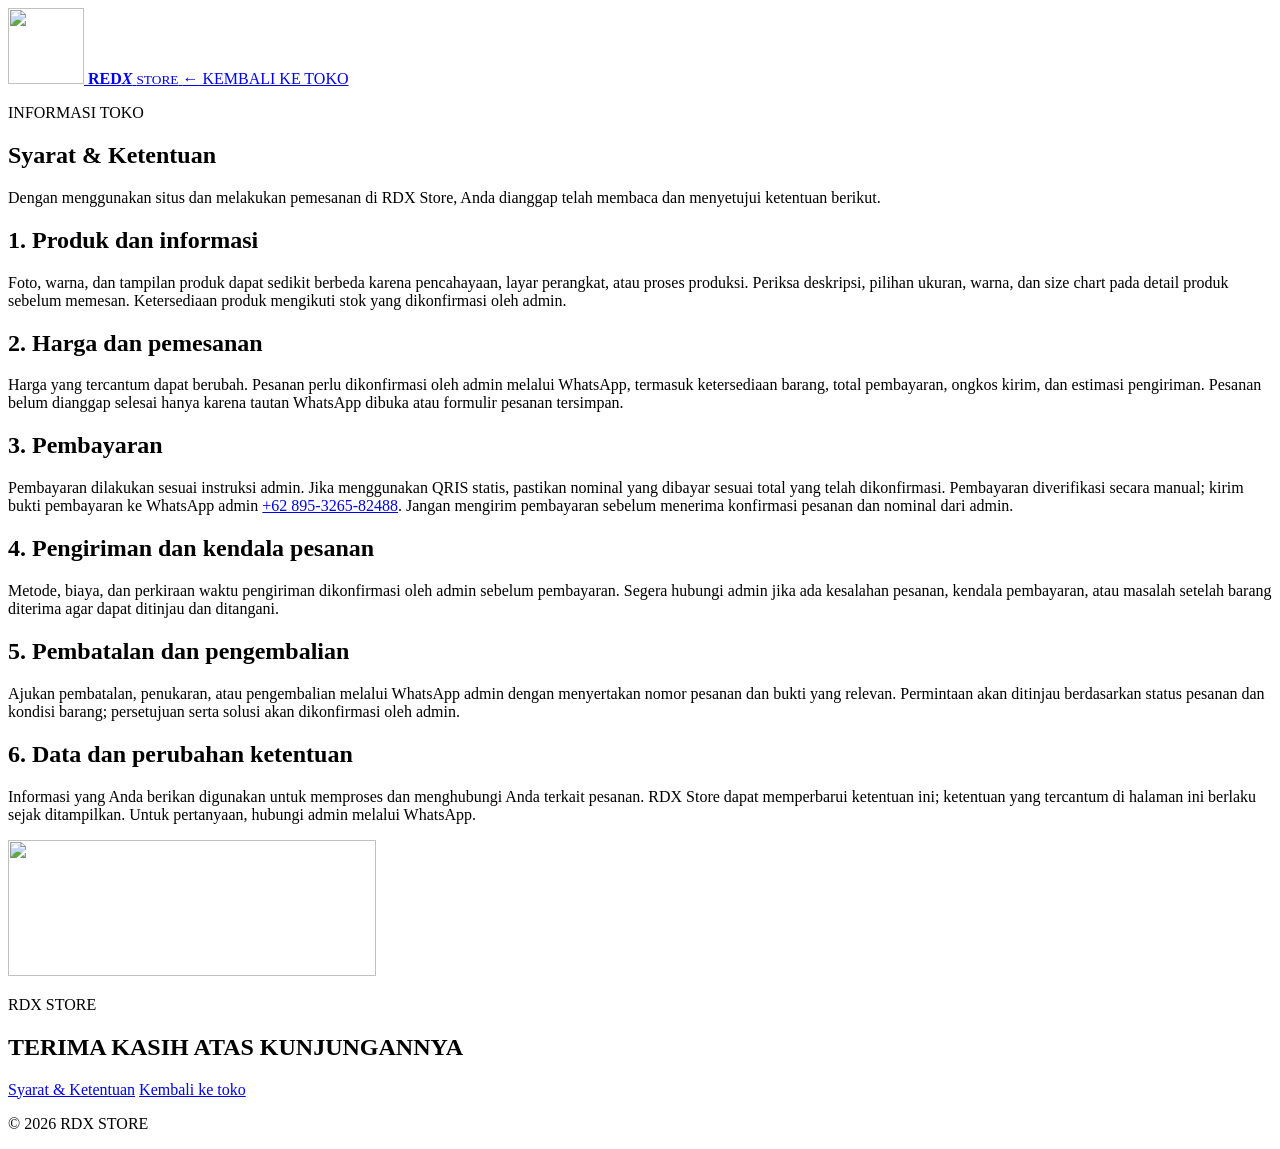
==== terms.html @ e8cb019e "Add files via upload" ====
<!doctype html>
<html lang="id">
<head>
  <meta charset="utf-8">
  <meta name="viewport" content="width=device-width, initial-scale=1">
  <meta name="theme-color" content="#10110e">
  <meta name="description" content="Syarat dan ketentuan pemesanan dan penggunaan situs RDX Store.">
  <title>Syarat &amp; Ketentuan | RDX STORE</title>
  <link rel="preconnect" href="https://fonts.googleapis.com">
  <link rel="preconnect" href="https://fonts.gstatic.com" crossorigin>
  <link href="https://fonts.googleapis.com/css2?family=Anton&family=Barlow+Condensed:wght@600;700;800;900&family=DM+Sans:wght@400;500;600;700&display=swap" rel="stylesheet">
  <link rel="stylesheet" href="assets/css/style.css">
</head>
<body class="terms-page-body">
  <header class="terms-page-header">
    <a class="brand-mark" href="index.html" aria-label="REDX Store, kembali ke toko">
      <img class="brand-emblem" src="assets/images/image.png" alt="" width="76" height="76">
      <span class="brand-copy">
        <strong><span>RED</span><i>X</i></strong>
        <small><i class="brand-rule" aria-hidden="true"></i>STORE<i class="brand-rule" aria-hidden="true"></i></small>
      </span>
    </a>
    <a class="terms-home-link store-terms-link" href="index.html"><span aria-hidden="true">←</span> KEMBALI KE TOKO</a>
  </header>

  <main class="terms-page-main">
    <section class="terms-panel" aria-labelledby="terms-title">
      <p class="eyebrow mb-4"><span class="eyebrow-line"></span> INFORMASI TOKO</p>
      <h1 id="terms-title" class="section-title">Syarat <span>&amp; Ketentuan</span></h1>
      <p class="terms-intro">Dengan menggunakan situs dan melakukan pemesanan di RDX Store, Anda dianggap telah membaca dan menyetujui ketentuan berikut.</p>
      <div class="terms-list">
        <article class="terms-item">
          <h2>1. Produk dan informasi</h2>
          <p>Foto, warna, dan tampilan produk dapat sedikit berbeda karena pencahayaan, layar perangkat, atau proses produksi. Periksa deskripsi, pilihan ukuran, warna, dan size chart pada detail produk sebelum memesan. Ketersediaan produk mengikuti stok yang dikonfirmasi oleh admin.</p>
        </article>
        <article class="terms-item">
          <h2>2. Harga dan pemesanan</h2>
          <p>Harga yang tercantum dapat berubah. Pesanan perlu dikonfirmasi oleh admin melalui WhatsApp, termasuk ketersediaan barang, total pembayaran, ongkos kirim, dan estimasi pengiriman. Pesanan belum dianggap selesai hanya karena tautan WhatsApp dibuka atau formulir pesanan tersimpan.</p>
        </article>
        <article class="terms-item">
          <h2>3. Pembayaran</h2>
          <p>Pembayaran dilakukan sesuai instruksi admin. Jika menggunakan QRIS statis, pastikan nominal yang dibayar sesuai total yang telah dikonfirmasi. Pembayaran diverifikasi secara manual; kirim bukti pembayaran ke WhatsApp admin <a href="https://wa.me/62895326582488" target="_blank" rel="noopener noreferrer">+62 895-3265-82488</a>. Jangan mengirim pembayaran sebelum menerima konfirmasi pesanan dan nominal dari admin.</p>
        </article>
        <article class="terms-item">
          <h2>4. Pengiriman dan kendala pesanan</h2>
          <p>Metode, biaya, dan perkiraan waktu pengiriman dikonfirmasi oleh admin sebelum pembayaran. Segera hubungi admin jika ada kesalahan pesanan, kendala pembayaran, atau masalah setelah barang diterima agar dapat ditinjau dan ditangani.</p>
        </article>
        <article class="terms-item">
          <h2>5. Pembatalan dan pengembalian</h2>
          <p>Ajukan pembatalan, penukaran, atau pengembalian melalui WhatsApp admin dengan menyertakan nomor pesanan dan bukti yang relevan. Permintaan akan ditinjau berdasarkan status pesanan dan kondisi barang; persetujuan serta solusi akan dikonfirmasi oleh admin.</p>
        </article>
        <article class="terms-item">
          <h2>6. Data dan perubahan ketentuan</h2>
          <p>Informasi yang Anda berikan digunakan untuk memproses dan menghubungi Anda terkait pesanan. RDX Store dapat memperbarui ketentuan ini; ketentuan yang tercantum di halaman ini berlaku sejak ditampilkan. Untuk pertanyaan, hubungi admin melalui WhatsApp.</p>
        </article>
      </div>
    </section>
  </main>

  <footer class="site-footer terms-page-footer">
    <div class="site-footer-inner">
      <img class="footer-banner footer-banner-left" src="assets/images/fff.jpg" alt="" width="368" height="136" loading="lazy">
      <div class="footer-message">
        <p class="footer-eyebrow">RDX STORE</p>
        <h2 class="footer-thanks" aria-label="TERIMA KASIH ATAS KUNJUNGANNYA">
          <span class="footer-thanks-text" aria-hidden="true">
            <span class="footer-thanks-line"><span>TERIMA KASIH ATAS</span></span>
            <span class="footer-thanks-line"><span>KUNJUNGANNYA</span></span>
          </span>
        </h2>
        <nav class="footer-links" aria-label="Informasi toko">
          <a href="terms.html" aria-current="page">Syarat &amp; Ketentuan</a>
          <a href="index.html">Kembali ke toko</a>
        </nav>
        <p class="footer-copyright">© 2026 RDX STORE</p>
      </div>
    </div>
  </footer>
</body>
</html>
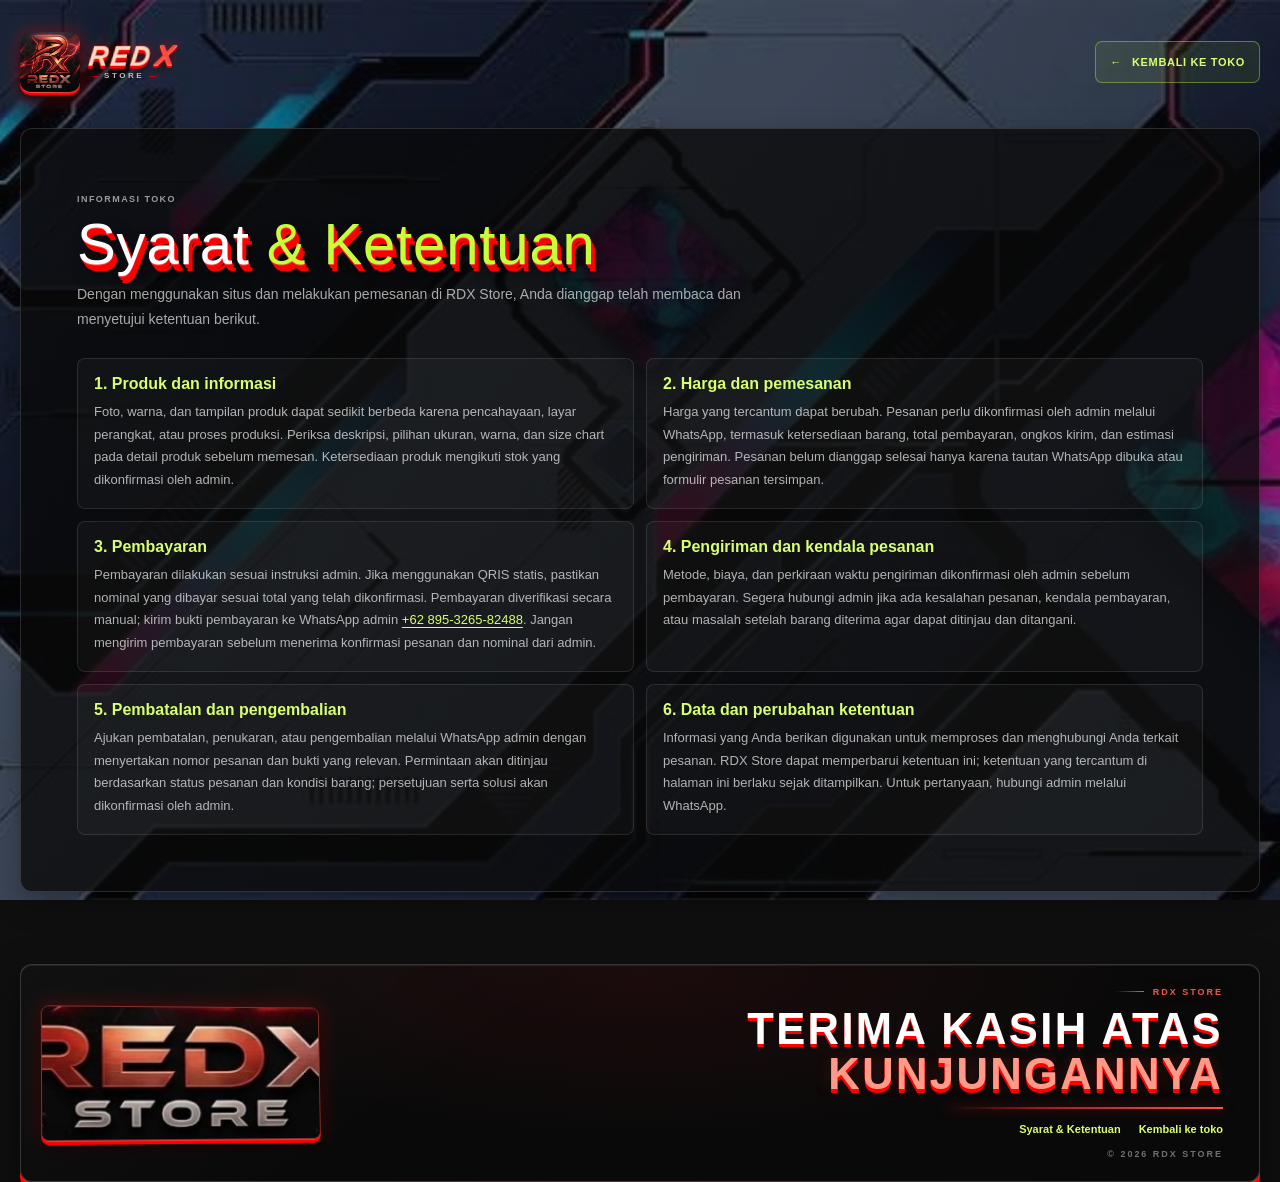
==== commit 12c24470: "Enable Android animations on terms page Added script for Android motion support and improved HTML st" ====
--- a/terms.html
+++ b/terms.html
@@ -9,7 +9,7 @@
   <link rel="preconnect" href="https://fonts.googleapis.com">
   <link rel="preconnect" href="https://fonts.gstatic.com" crossorigin>
   <link href="https://fonts.googleapis.com/css2?family=Anton&family=Barlow+Condensed:wght@600;700;800;900&family=DM+Sans:wght@400;500;600;700&display=swap" rel="stylesheet">
-  <link rel="stylesheet" href="assets/css/style.css">
+  <script>     if (/Android/i.test(navigator.userAgent)) {       document.documentElement.classList.add('android-motion-enabled');     }   </script>   <link rel="stylesheet" href="assets/css/style.css">
 </head>
 <body class="terms-page-body">
   <header class="terms-page-header">
--- a/assets/css/style.css
+++ b/assets/css/style.css
@@ -0,0 +1,5650 @@
+* {
+  box-sizing: border-box;
+}
+
+:root {
+  --effect-3d-red: #fd0002;
+}
+
+html {
+  background-color: #0f0f0f;
+  overflow-x: clip;
+  scrollbar-width: none;
+  scroll-behavior: smooth;
+  scroll-padding-top: 7rem;
+}
+
+html::-webkit-scrollbar,
+body::-webkit-scrollbar {
+  display: none;
+}
+
+body {
+  position: relative;
+  isolation: isolate;
+  margin: 0;
+  font-family: 'DM Sans', sans-serif;
+  overflow-x: clip;
+  scrollbar-width: none;
+  background-color: #0f0f0f;
+  background-image:
+    linear-gradient(rgb(10 12 16 / 38%), rgb(10 12 16 / 38%)),
+    url("../images/images.jpg");
+  background-size: cover;
+  background-position: center;
+  background-repeat: no-repeat;
+  background-attachment: fixed;
+}
+
+body::before,
+body::after {
+  position: fixed;
+  z-index: -1;
+  pointer-events: none;
+  user-select: none;
+}
+
+body::before {
+  content: '';
+  inset: 0;
+  background: none;
+}
+
+body::after {
+  content: '';
+  top: 12vh;
+  right: -180px;
+  width: 34rem;
+  height: 34rem;
+  border-radius: 50%;
+  background: none;
+}
+
+button,
+a {
+  -webkit-tap-highlight-color: transparent;
+}
+
+button {
+  font: inherit;
+}
+
+h1,
+h2,
+h3 {
+  text-shadow:
+    0 1px 0 rgb(255 255 255 / 24%),
+    1px 1px 0 var(--effect-3d-red),
+    2px 2px 0 var(--effect-3d-red),
+    3px 3px 0 var(--effect-3d-red),
+    4px 4px 0 var(--effect-3d-red),
+    5px 5px 0 var(--effect-3d-red),
+    7px 8px 12px rgb(0 0 0 / 72%);
+}
+
+.nav-shell {
+  min-height: 68px;
+  border-color: rgb(255 255 255 / 18%);
+  box-shadow:
+    0 1px 0 rgb(255 255 255 / 18%),
+    0 5px 0 var(--effect-3d-red),
+    0 14px 28px rgb(0 0 0 / 58%),
+    inset 0 1px 0 rgb(255 255 255 / 8%);
+  transform: perspective(1000px) rotateX(1deg);
+  transform-origin: center top;
+  transition: min-height 260ms ease, background-color 260ms ease, border-color 260ms ease, padding 260ms ease, box-shadow 260ms ease, transform 260ms ease;
+}
+
+.nav-shell.is-scrolled {
+  min-height: 58px;
+  padding-top: 8px;
+  padding-bottom: 8px;
+  background-color: rgb(10 11 9 / 78%);
+  border-color: rgb(255 255 255 / 14%);
+  box-shadow:
+    0 1px 0 rgb(255 255 255 / 14%),
+    0 4px 0 var(--effect-3d-red),
+    0 12px 24px rgb(0 0 0 / 62%),
+    inset 0 1px 0 rgb(255 255 255 / 6%);
+  transform: perspective(1000px) rotateX(0);
+}
+
+.header-clock-bar {
+  width: calc(100% - 8px);
+  min-height: 0;
+  gap: 16px;
+  margin-top: 10px;
+}
+
+.brand-clock-group {
+  display: flex;
+  min-width: 0;
+  flex: 0 0 auto;
+  align-items: center;
+  gap: 12px;
+}
+
+.header-clock-item {
+  display: grid;
+  width: fit-content;
+  flex: 0 0 auto;
+  gap: 2px;
+  border: 1px solid rgb(255 255 255 / 14%);
+  border-radius: 8px;
+  background: rgb(10 11 9 / 82%);
+  padding: 6px 12px;
+  box-shadow: 0 6px 16px rgb(0 0 0 / 26%);
+  backdrop-filter: blur(16px);
+}
+
+.nav-clock-item {
+  gap: 3px;
+  min-width: 90px;
+  padding: 5px 9px;
+}
+
+.nav-clock-item .header-clock-value {
+  font-size: 15px;
+  letter-spacing: .1em;
+}
+
+.header-date-item {
+  margin-left: auto;
+  justify-items: end;
+  text-align: right;
+}
+
+.header-clock-label {
+  color: rgb(199 255 56 / 72%);
+  font-size: 8px;
+  font-weight: 700;
+  letter-spacing: .14em;
+}
+
+.header-clock-value {
+  color: rgb(255 255 255 / 90%);
+  font-size: 16px;
+  font-variant-numeric: tabular-nums;
+  line-height: 1.2;
+}
+
+#navbar .shop-button {
+  position: relative;
+  z-index: 1;
+  flex: 0 0 auto;
+}
+
+#navbar .shop-button:hover {
+  box-shadow:
+    0 0 20px rgb(255 57 49 / 38%),
+    inset 0 0 12px rgb(255 87 78 / 10%);
+}
+
+.brand-mark {
+  display: inline-flex;
+  align-items: center;
+  gap: 9px;
+  color: #fff;
+  text-decoration: none;
+}
+
+.brand-emblem {
+  width: 60px;
+  height: 60px;
+  flex: 0 0 auto;
+  border-radius: 10px;
+  object-fit: contain;
+  filter:
+    drop-shadow(0 1px 0 rgb(255 255 255 / 28%))
+    drop-shadow(0 3px 0 var(--effect-3d-red))
+    drop-shadow(0 6px 5px rgb(0 0 0 / 65%))
+    drop-shadow(0 0 8px rgb(253 0 2 / 42%));
+  transform: perspective(500px) rotateY(-6deg) rotateX(3deg);
+  transition: filter 220ms ease, transform 220ms ease;
+}
+
+.brand-mark:hover .brand-emblem {
+  filter:
+    drop-shadow(0 1px 0 rgb(255 255 255 / 35%))
+    drop-shadow(0 4px 0 var(--effect-3d-red))
+    drop-shadow(0 8px 7px rgb(0 0 0 / 70%))
+    drop-shadow(0 0 11px rgb(253 0 2 / 70%));
+  transform: perspective(500px) rotateY(-3deg) rotateX(1deg) translateY(-2px) scale(1.02);
+}
+
+.brand-copy {
+  display: flex;
+  flex-direction: column;
+  gap: 5px;
+  font-family: 'Barlow Condensed', sans-serif;
+  line-height: 1;
+}
+
+.brand-copy strong {
+  display: flex;
+  align-items: baseline;
+  gap: 3px;
+  color: #f5d2b2;
+  font-size: 27px;
+  font-style: italic;
+  font-weight: 900;
+  line-height: .82;
+  text-shadow:
+    0 1px 0 #ffd7c1,
+    0 2px 0 var(--effect-3d-red),
+    0 3px 0 var(--effect-3d-red),
+    0 4px 0 var(--effect-3d-red),
+    0 6px 8px rgb(0 0 0 / 75%),
+    0 0 9px rgb(253 0 2 / 55%);
+  transform: skewX(-7deg);
+}
+
+.brand-copy strong span {
+  background: linear-gradient(180deg, #fff1dc 0%, #d89365 38%, #ffebe0 52%, #ad3530 100%);
+  background-clip: text;
+  letter-spacing: .08em;
+  -webkit-text-fill-color: transparent;
+}
+
+.brand-copy strong i {
+  color: #f34b40;
+  font-size: 1.08em;
+  font-style: italic;
+  -webkit-text-fill-color: #f34b40;
+  text-shadow:
+    0 1px 0 #ffaaa2,
+    0 2px 0 var(--effect-3d-red),
+    0 3px 0 var(--effect-3d-red),
+    0 5px 8px rgb(0 0 0 / 75%),
+    0 0 10px rgb(253 0 2 / 70%);
+}
+
+.brand-copy small {
+  display: flex;
+  align-items: center;
+  gap: 6px;
+  color: rgb(255 255 255 / 78%);
+  font-family: 'DM Sans', sans-serif;
+  font-size: 8px;
+  font-weight: 700;
+  letter-spacing: .32em;
+  text-shadow: 0 1px 3px rgb(0 0 0 / 80%);
+}
+
+.brand-rule {
+  width: 9px;
+  height: 1px;
+  background: linear-gradient(90deg, transparent, var(--effect-3d-red));
+  box-shadow: 0 0 5px rgb(253 0 2 / 70%);
+}
+
+.brand-rule:last-child {
+  background: linear-gradient(90deg, var(--effect-3d-red), transparent);
+}
+
+.brand-mark:hover .brand-copy strong {
+  filter: drop-shadow(0 0 7px rgb(253 0 2 / 62%));
+}
+
+.desktop-nav {
+  min-height: 42px;
+  margin: 0 18px;
+}
+
+.nav-link {
+  position: relative;
+  z-index: 1;
+  display: inline-flex;
+  min-height: 38px;
+  align-items: center;
+  gap: 6px;
+  border: 0;
+  border-radius: 999px;
+  background: transparent;
+  padding: 0 12px;
+  color: rgb(255 255 255 / 65%);
+  font-size: 12px;
+  font-weight: 600;
+  text-decoration: none;
+  white-space: nowrap;
+  transition: color 180ms ease;
+  cursor: pointer;
+}
+
+.nav-link:hover,
+.nav-link:focus-visible,
+.nav-link.is-current {
+  color: #fff;
+}
+
+.nav-link:focus-visible,
+.icon-button:focus-visible,
+.shop-button:focus-visible,
+.hero-cta:focus-visible,
+.text-link:focus-visible {
+  outline: 2px solid #ff574e;
+  outline-offset: 3px;
+}
+
+.nav-indicator {
+  position: absolute;
+  top: 2px;
+  left: 0;
+  z-index: 0;
+  height: 38px;
+  width: 0;
+  border: 1px solid rgb(255 255 255 / 10%);
+  border-radius: 999px;
+  background: rgb(255 255 255 / 7%);
+  opacity: 0;
+  pointer-events: none;
+  transition: left 240ms cubic-bezier(.2,.8,.2,1), width 240ms cubic-bezier(.2,.8,.2,1), opacity 180ms ease;
+}
+
+.nav-indicator.is-visible {
+  opacity: 1;
+}
+
+.nav-badge {
+  border-radius: 3px;
+  background: #c7ff38;
+  padding: 3px 4px 2px;
+  color: #15170f;
+  font-size: 8px;
+  font-weight: 800;
+  line-height: 1;
+}
+
+.nav-chevron {
+  font-size: 16px;
+  transition: transform 180ms ease;
+}
+
+.catalog-wrap.is-open .nav-chevron {
+  transform: rotate(180deg);
+}
+
+.catalog-menu {
+  position: absolute;
+  top: calc(100% + 15px);
+  left: 50%;
+  display: grid;
+  width: min(420px, calc(100vw - 48px));
+  grid-template-columns: repeat(2, minmax(0, 1fr));
+  gap: 8px;
+  padding: 12px;
+  border: 1px solid rgb(255 255 255 / 12%);
+  border-radius: 12px;
+  background: rgb(16 17 14 / 94%);
+  box-shadow: 0 20px 55px rgb(0 0 0 / 45%);
+  opacity: 0;
+  visibility: hidden;
+  pointer-events: none;
+  transform: translateX(-50%);
+  transition: opacity 120ms ease, visibility 120ms ease;
+  backdrop-filter: blur(20px);
+}
+
+.catalog-menu.is-open {
+  opacity: 1;
+  visibility: visible;
+  pointer-events: auto;
+  transform: translateX(-50%);
+}
+
+.catalog-menu a {
+  display: flex;
+  min-height: 42px;
+  align-items: center;
+  justify-content: space-between;
+  border-radius: 8px;
+  padding: 11px 12px;
+  background: rgb(255 255 255 / 3%);
+  color: rgb(255 255 255 / 74%);
+  font-size: 12px;
+  text-decoration: none;
+  transition: background 160ms ease, color 160ms ease;
+}
+
+.catalog-menu a span {
+  color: rgb(255 255 255 / 30%);
+  font-size: 9px;
+}
+
+.catalog-menu a:hover {
+  background: rgb(255 255 255 / 8%);
+  color: #c7ff38;
+}
+
+.nav-actions {
+  display: flex;
+  align-items: center;
+  gap: 4px;
+  flex-shrink: 0;
+}
+
+.nav-search {
+  display: flex;
+  width: 154px;
+  height: 38px;
+  align-items: center;
+  gap: 6px;
+  margin: 0;
+  border: 1px solid rgb(255 255 255 / 13%);
+  border-radius: 999px;
+  background: rgb(255 255 255 / 5%);
+  padding: 0 7px 0 11px;
+  color: rgb(255 255 255 / 62%);
+  transition: border-color 180ms ease, background 180ms ease, box-shadow 180ms ease;
+}
+
+.nav-search:focus-within {
+  border-color: rgb(199 255 56 / 52%);
+  background: rgb(255 255 255 / 8%);
+  box-shadow: 0 0 14px rgb(199 255 56 / 8%);
+}
+
+.nav-search > .emoji-icon {
+  flex: 0 0 auto;
+  color: #c7ff38;
+  font-size: 17px;
+}
+
+.nav-search input {
+  width: 100%;
+  min-width: 0;
+  border: 0;
+  outline: 0;
+  background: transparent;
+  color: #fff;
+  font: inherit;
+  font-size: 10px;
+}
+
+.nav-search input::placeholder {
+  color: rgb(255 255 255 / 42%);
+}
+
+.nav-search input::-webkit-search-cancel-button {
+  display: none;
+}
+
+.nav-search button {
+  display: grid;
+  width: 24px;
+  height: 24px;
+  flex: 0 0 auto;
+  place-items: center;
+  border: 0;
+  border-radius: 50%;
+  background: transparent;
+  color: rgb(255 255 255 / 56%);
+  cursor: pointer;
+  transition: background 160ms ease, color 160ms ease;
+}
+
+.nav-search button:hover {
+  background: rgb(199 255 56 / 12%);
+  color: #c7ff38;
+}
+
+.nav-search button .emoji-icon {
+  font-size: 16px;
+}
+
+.product-search-wrap {
+  position: relative;
+  z-index: 2;
+  padding: 32px 20px 0;
+}
+
+.nav-search.hero-search {
+  width: min(100%, 420px);
+  height: 48px;
+  gap: 10px;
+  margin: 0;
+  border-color: rgb(255 255 255 / 22%);
+  border-radius: 12px;
+  background: rgb(12 13 14 / 84%);
+  padding: 0 12px 0 16px;
+  box-shadow:
+    0 1px 0 rgb(255 255 255 / 18%),
+    0 4px 0 var(--effect-3d-red),
+    0 12px 22px rgb(0 0 0 / 42%);
+}
+
+.nav-search.hero-search input {
+  font-size: 12px;
+}
+
+.product-search-suggestions {
+  position: absolute;
+  z-index: 5;
+  top: calc(100% + 8px);
+  left: 20px;
+  display: grid;
+  width: min(calc(100% - 40px), 420px);
+  max-height: min(60vh, 390px);
+  gap: 5px;
+  overflow-y: auto;
+  border: 1px solid rgb(255 255 255 / 14%);
+  border-radius: 12px;
+  background: rgb(12 13 14 / 97%);
+  padding: 8px;
+  box-shadow: 0 16px 38px rgb(0 0 0 / 48%);
+}
+
+.product-search-suggestions[hidden] {
+  display: none;
+}
+
+.product-search-suggestion {
+  display: flex;
+  min-width: 0;
+  align-items: center;
+  gap: 11px;
+  border: 1px solid transparent;
+  border-radius: 8px;
+  background: transparent;
+  padding: 7px;
+  color: #fff;
+  text-align: left;
+  cursor: pointer;
+  transition: border-color 160ms ease, background 160ms ease;
+}
+
+.product-search-suggestion:hover,
+.product-search-suggestion:focus-visible {
+  border-color: rgb(199 255 56 / 35%);
+  background: rgb(199 255 56 / 7%);
+  outline: none;
+}
+
+.product-search-suggestion img {
+  width: 42px;
+  height: 48px;
+  flex: 0 0 auto;
+  border-radius: 5px;
+  background: #222;
+  object-fit: cover;
+}
+
+.product-search-suggestion-info {
+  display: grid;
+  min-width: 0;
+  gap: 4px;
+}
+
+.product-search-suggestion-info strong {
+  overflow: hidden;
+  font-size: 11px;
+  text-overflow: ellipsis;
+  white-space: nowrap;
+}
+
+.product-search-suggestion-info small,
+.product-search-empty {
+  color: rgb(255 255 255 / 55%);
+  font-size: 9px;
+}
+
+.product-search-empty {
+  margin: 0;
+  padding: 12px;
+}
+
+.nav-search.hero-search button {
+  width: 30px;
+  height: 30px;
+  border-radius: 8px;
+  background: rgb(199 255 56 / 10%);
+  color: #c7ff38;
+}
+
+.popover-anchor {
+  position: relative;
+  display: flex;
+}
+
+.wishlist-button {
+  display: inline-flex !important;
+}
+
+.wishlist-button.has-items {
+  border-color: rgb(255 91 103 / 32%);
+  background: rgb(255 72 84 / 9%);
+  color: #ff6570;
+}
+
+.wishlist-button.has-items .emoji-icon {
+  filter: drop-shadow(0 0 5px rgb(255 72 84 / 36%));
+}
+
+.cart-button {
+  display: inline-flex;
+  min-height: 38px;
+  align-items: center;
+  gap: 7px;
+  border: 1px solid transparent;
+  border-radius: 10px;
+  background: transparent;
+  padding: 0 7px 0 2px;
+  color: rgb(255 255 255 / 78%);
+  cursor: pointer;
+  transition: border-color 180ms ease, background 180ms ease, color 180ms ease;
+}
+
+.cart-button:hover,
+.cart-button[aria-expanded="true"] {
+  border-color: rgb(255 255 255 / 10%);
+  background: rgb(255 255 255 / 6%);
+  color: #fff;
+}
+
+.cart-button:disabled {
+  opacity: .58;
+  cursor: not-allowed;
+}
+
+.cart-icon-wrap {
+  position: relative;
+  display: grid;
+  width: 34px;
+  height: 34px;
+  flex: 0 0 auto;
+  place-items: center;
+}
+
+.whatsapp-cart-icon {
+  position: relative;
+  display: grid;
+  width: 26px;
+  height: 26px;
+  place-items: center;
+  border-radius: 50%;
+  background: #5b625d;
+  color: #fff;
+  transition: background-color 180ms ease, box-shadow 180ms ease, transform 180ms ease;
+}
+
+.whatsapp-cart-icon::after {
+  position: absolute;
+  bottom: 1px;
+  left: 2px;
+  width: 0;
+  height: 0;
+  border-top: 5px solid transparent;
+  border-right: 6px solid #5b625d;
+  content: '';
+  transform: rotate(-12deg);
+  transition: border-color 180ms ease;
+}
+
+.whatsapp-cart-icon .emoji-icon {
+  color: #fff;
+  font-size: 15px;
+  line-height: 1;
+}
+
+.cart-button.has-items .whatsapp-cart-icon {
+  background: #25d366 !important;
+  box-shadow: 0 0 10px rgb(37 211 102 / 36%);
+  transform: scale(1.04);
+  transition: box-shadow 180ms ease, transform 180ms ease;
+}
+
+.cart-button.has-items .whatsapp-cart-icon::after {
+  border-right-color: #25d366 !important;
+}
+
+.cart-button:disabled .whatsapp-cart-icon {
+  background: #5b625d;
+  box-shadow: none;
+  transform: none;
+}
+
+.cart-button:disabled .whatsapp-cart-icon::after {
+  border-right-color: #5b625d;
+}
+
+.cart-count-badge[hidden] {
+  display: none;
+}
+
+.cart-meta {
+  display: grid;
+  gap: 2px;
+  text-align: left;
+  white-space: nowrap;
+}
+
+.cart-meta small {
+  color: rgb(255 255 255 / 40%);
+  font-size: 7px;
+  font-weight: 700;
+  letter-spacing: .12em;
+}
+
+.cart-meta strong {
+  color: #e5ffac;
+  font-size: 9px;
+  font-weight: 700;
+}
+
+.action-popover {
+  position: absolute;
+  top: calc(100% + 13px);
+  right: 0;
+  z-index: 75;
+  width: 258px;
+  border: 1px solid rgb(255 255 255 / 13%);
+  border-radius: 12px;
+  background: rgb(15 16 13 / 97%);
+  padding: 14px;
+  box-shadow: 0 18px 50px rgb(0 0 0 / 48%);
+  backdrop-filter: blur(20px);
+}
+
+.action-popover[hidden] {
+  display: none;
+}
+
+.cart-popover {
+  background-color: #111;
+  background-image: url("../images/images.jpg");
+  background-position: center;
+  background-size: cover;
+}
+
+.popover-heading {
+  display: flex;
+  align-items: center;
+  justify-content: space-between;
+  border-bottom: 1px solid rgb(255 255 255 / 10%);
+  padding-bottom: 10px;
+  color: #fff;
+  font-size: 9px;
+  font-weight: 800;
+  letter-spacing: .12em;
+}
+
+.popover-heading span:last-child {
+  color: #c7ff38;
+  font-size: 8px;
+}
+
+.cart-popover-row,
+.cart-popover-total {
+  display: flex;
+  align-items: flex-start;
+  justify-content: space-between;
+  gap: 8px;
+  padding: 12px 0;
+  color: rgb(255 255 255 / 62%);
+  font-size: 10px;
+}
+
+.cart-item-image {
+  display: block;
+  width: 44px;
+  height: 54px;
+  flex: 0 0 auto;
+  border: 1px solid rgb(255 255 255 / 12%);
+  border-radius: 5px;
+  background: #20201e;
+  object-fit: contain;
+}
+
+.cart-popover-item-info {
+  display: grid;
+  min-width: 0;
+  flex: 1 1 auto;
+  gap: 5px;
+}
+
+.cart-popover-item-name {
+  color: rgb(255 255 255 / 84%);
+  line-height: 1.4;
+}
+
+.cart-popover-item-total {
+  flex: 0 0 auto;
+}
+
+.cart-item-remove {
+  display: grid;
+  width: 22px;
+  height: 22px;
+  flex: 0 0 auto;
+  place-items: center;
+  border: 1px solid rgb(255 255 255 / 16%);
+  border-radius: 5px;
+  background: transparent;
+  color: rgb(255 255 255 / 62%);
+  font-size: 16px;
+  line-height: 1;
+  cursor: pointer;
+}
+
+.cart-item-remove:hover {
+  border-color: rgb(255 87 78 / 60%);
+  background: rgb(255 87 78 / 12%);
+  color: #ffaaa2;
+}
+
+.cart-popover-variant {
+  display: block;
+  color: rgb(199 255 56 / 82%);
+  font-size: 8px;
+  line-height: 1.4;
+}
+
+.cart-items {
+  max-height: 180px;
+  overflow-y: auto;
+}
+
+.cart-empty {
+  margin: 0;
+  padding: 18px 0;
+  color: rgb(255 255 255 / 46%);
+  font-size: 10px;
+  text-align: center;
+}
+
+.cart-popover-row strong,
+.cart-popover-total strong {
+  color: #fff;
+  font-size: 10px;
+}
+
+.cart-popover-total {
+  border-top: 1px solid rgb(255 255 255 / 10%);
+  padding-top: 11px;
+  color: #fff;
+  font-weight: 700;
+}
+
+.cart-popover-total strong {
+  color: #c7ff38;
+}
+
+.checkout-dialog {
+  width: min(520px, calc(100% - 32px));
+  max-width: none;
+  max-height: min(88vh, 640px);
+  overflow-y: auto;
+  scrollbar-width: none;
+  border: 1px solid rgb(255 255 255 / 16%);
+  border-radius: 16px;
+  background: linear-gradient(145deg, #242321, #111110 72%);
+  padding: 20px;
+  color: #fff;
+  box-shadow: 0 28px 90px rgb(0 0 0 / 65%), 0 5px 0 var(--effect-3d-red);
+}
+
+.checkout-dialog::-webkit-scrollbar,
+.checkout-item-list::-webkit-scrollbar {
+  display: none;
+}
+
+.checkout-dialog::backdrop {
+  background: rgb(0 0 0 / 76%);
+  backdrop-filter: blur(5px);
+}
+
+.checkout-intro {
+  margin: 0 0 12px;
+  color: rgb(255 255 255 / 62%);
+  font-size: 11px;
+}
+
+.checkout-item-list {
+  max-height: min(42vh, 320px);
+  overflow-y: auto;
+  scrollbar-width: none;
+  border-top: 1px solid rgb(255 255 255 / 10%);
+}
+
+.checkout-item-list .cart-popover-row {
+  border-bottom: 1px solid rgb(255 255 255 / 8%);
+  padding: 14px 0;
+  font-size: 11px;
+}
+
+.checkout-item-list .cart-item-image {
+  width: 58px;
+  height: 70px;
+}
+
+.checkout-item-list .cart-popover-variant {
+  font-size: 9px;
+}
+
+.checkout-total {
+  display: flex;
+  align-items: center;
+  justify-content: space-between;
+  gap: 12px;
+  border-top: 1px solid rgb(255 255 255 / 12%);
+  padding: 15px 0;
+  font-size: 12px;
+  font-weight: 700;
+}
+
+.checkout-total strong {
+  color: #c7ff38;
+}
+
+.checkout-note {
+  border: 1px solid rgb(255 255 255 / 10%);
+  border-radius: 7px;
+  background: rgb(255 255 255 / 3%);
+  padding: 10px;
+  color: rgb(255 255 255 / 52%);
+  font-size: 10px;
+  line-height: 1.5;
+}
+
+.checkout-attention-title {
+  margin: 14px 0 8px;
+  border-color: rgb(255 87 78 / 38%);
+  color: #ff746d;
+  font-size: 20px;
+  line-height: 1.2;
+}
+
+.checkout-note + .checkout-note {
+  margin-top: 0;
+  font-size: 14px;
+  line-height: 1.65;
+}
+
+.checkout-qris {
+  display: grid;
+  justify-items: center;
+  gap: 8px;
+  margin: 14px 0;
+  border: 1px solid rgb(199 255 56 / 24%);
+  border-radius: 9px;
+  background: rgb(0 0 0 / 34%);
+  padding: 14px;
+  text-align: center;
+}
+
+.checkout-qris[hidden] {
+  display: none;
+}
+
+.checkout-qris h3,
+.checkout-qris p {
+  margin: 0;
+}
+
+.checkout-qris h3 {
+  color: #fff;
+  font-size: 13px;
+}
+
+.checkout-qris p {
+  color: rgb(255 255 255 / 76%);
+  font-size: 10px;
+}
+
+.checkout-qris-amount,
+#checkout-qris-amount {
+  color: #c7ff38;
+  font-weight: 800;
+}
+
+.qris-image-frame {
+  position: relative;
+  width: min(100%, 260px);
+  aspect-ratio: 1;
+  overflow: hidden;
+  border: 1px solid rgb(255 255 255 / 20%);
+  border-radius: 8px;
+  background: #fff;
+}
+
+.qris-image-frame img {
+  display: block;
+  width: 100%;
+  height: 100%;
+  object-fit: contain;
+}
+
+.checkout-qris-note {
+  max-width: 280px;
+}
+
+.admin-qris-preview {
+  width: min(100%, 220px);
+  margin: 4px auto;
+}
+
+.admin-product-size-chart-preview {
+  display: grid;
+  justify-items: start;
+  gap: 8px;
+  margin: 8px 0;
+}
+
+.admin-product-size-chart-preview[hidden] {
+  display: none;
+}
+
+.admin-product-size-chart-preview img {
+  display: block;
+  width: min(100%, 320px);
+  max-height: 260px;
+  border: 1px solid rgb(255 255 255 / 18%);
+  border-radius: 8px;
+  background: #171715;
+  object-fit: contain;
+}
+
+.checkout-close-button {
+  justify-content: center;
+  margin-top: 12px;
+}
+
+.popover-cta {
+  display: flex;
+  width: 100%;
+  min-height: 36px;
+  align-items: center;
+  justify-content: space-between;
+  border: 1px solid rgb(255 87 78 / 58%);
+  border-radius: 7px;
+  background: rgb(255 87 78 / 10%);
+  padding: 0 10px;
+  color: #ffd1cd;
+  font-size: 10px;
+  font-weight: 700;
+  cursor: pointer;
+  box-shadow: 0 0 12px rgb(255 57 49 / 10%);
+}
+
+.popover-cta:hover {
+  border-color: #ff7468;
+  background: rgb(255 87 78 / 20%);
+  box-shadow: 0 0 18px rgb(255 57 49 / 28%);
+  color: #fff;
+}
+
+.popover-cta:disabled {
+  border-color: rgb(255 255 255 / 10%);
+  background: rgb(255 255 255 / 3%);
+  color: rgb(255 255 255 / 34%);
+  cursor: not-allowed;
+}
+
+.popover-cta .emoji-icon {
+  font-size: 15px;
+}
+
+.admin-login-trigger {
+  display: inline-flex;
+  min-height: 38px;
+  flex: 0 0 auto;
+  align-items: center;
+  justify-content: center;
+  gap: 7px;
+  border: 1px solid rgb(255 121 108 / 38%);
+  border-radius: 999px;
+  background: linear-gradient(110deg, rgb(255 87 78 / 18%), rgb(255 87 78 / 5%));
+  padding: 0 12px;
+  color: #fff;
+  font-size: 10px;
+  font-weight: 800;
+  cursor: pointer;
+  transition: border-color 180ms ease, background 180ms ease, color 180ms ease, box-shadow 180ms ease;
+}
+
+.admin-login-trigger:hover {
+  border-color: rgb(255 121 108 / 42%);
+  background: linear-gradient(110deg, rgb(255 87 78 / 30%), rgb(255 87 78 / 12%));
+  color: #ffc4bb;
+  box-shadow: 0 0 14px rgb(255 75 62 / 12%);
+}
+
+.admin-login-trigger:focus-visible {
+  outline: 2px solid #ff574e;
+  outline-offset: 3px;
+}
+
+.admin-login-trigger .emoji-icon {
+  color: #ffd166;
+  font-size: 16px;
+}
+
+.icon-button {
+  position: relative;
+  display: inline-flex;
+  width: 38px;
+  height: 38px;
+  flex: 0 0 auto;
+  align-items: center;
+  justify-content: center;
+  border: 1px solid transparent;
+  border-radius: 50%;
+  background: transparent;
+  color: rgb(255 255 255 / 77%);
+  cursor: pointer;
+  transition: border-color 180ms ease, background 180ms ease, color 180ms ease;
+}
+
+.icon-button .emoji-icon {
+  font-size: 20px;
+}
+
+.icon-button:hover {
+  border-color: rgb(255 255 255 / 10%);
+  background: rgb(255 255 255 / 7%);
+  color: #fff;
+}
+
+.count-badge {
+  position: absolute;
+  top: 1px;
+  right: 0;
+  display: grid;
+  min-width: 16px;
+  height: 16px;
+  place-items: center;
+  border: 2px solid #10110e;
+  border-radius: 999px;
+  background: #c7ff38;
+  padding: 0 3px;
+  color: #15170f;
+  font-size: 8px;
+  font-weight: 800;
+}
+
+.cart-icon-wrap .count-badge {
+  top: 0;
+  right: 0;
+}
+
+.shop-button,
+.hero-cta {
+  display: inline-flex;
+  min-height: 40px;
+  align-items: center;
+  justify-content: center;
+  gap: 12px;
+  border: 1px solid rgb(255 87 78 / 72%);
+  border-radius: 8px;
+  background: linear-gradient(110deg, rgb(255 87 78 / 20%), rgb(255 87 78 / 6%));
+  box-shadow: 0 0 16px rgb(255 57 49 / 14%), inset 0 0 18px rgb(255 87 78 / 5%);
+  padding: 0 15px;
+  color: #ffd1cd;
+  font-size: 11px;
+  font-weight: 700;
+  text-decoration: none;
+  white-space: nowrap;
+  transition: box-shadow 200ms ease, background 200ms ease, transform 200ms ease;
+}
+
+.shop-button .emoji-icon,
+.hero-cta .emoji-icon {
+  font-size: 16px;
+}
+
+.shop-button:hover,
+.hero-cta:hover {
+  border-color: #ff7468;
+  background: rgb(255 87 78 / 26%);
+  box-shadow: 0 0 24px rgb(255 57 49 / 42%), inset 0 0 18px rgb(255 87 78 / 10%);
+  color: #fff;
+  transform: translateY(-1px);
+}
+
+.menu-button {
+  display: none;
+}
+
+.menu-close-icon {
+  display: none !important;
+}
+
+.menu-button.is-active .menu-open-icon {
+  display: none;
+}
+
+.menu-button.is-active .menu-close-icon {
+  display: inline-block !important;
+}
+
+.mobile-backdrop {
+  position: fixed;
+  inset: 0;
+  z-index: 55;
+  background: rgb(0 0 0 / 65%);
+  opacity: 0;
+  pointer-events: none;
+  transition: opacity 260ms ease;
+  backdrop-filter: blur(5px);
+}
+
+.mobile-menu {
+  position: fixed;
+  top: calc(1rem + 68px + 8px);
+  right: 1rem;
+  z-index: 56;
+  display: flex;
+  flex-direction: column;
+  overflow-y: auto;
+  background: rgb(15 16 13 / 96%);
+  max-height: 0;
+  padding: 0 25px;
+  border: 1px solid rgb(255 255 255 / 10%);
+  border-radius: 1rem;
+  box-shadow: 0 24px 60px rgb(0 0 0 / 45%);
+  opacity: 0;
+  visibility: hidden;
+  transition: max-height 380ms cubic-bezier(.22,1,.36,1), padding 380ms ease, opacity 180ms ease, visibility 0s linear 380ms;
+  backdrop-filter: blur(24px);
+  scrollbar-width: none;
+}
+
+.mobile-menu::-webkit-scrollbar {
+  display: none;
+}
+
+body.menu-open {
+  overflow: hidden;
+}
+
+body.menu-open .site-header {
+  z-index: 60;
+}
+
+body.menu-open .mobile-backdrop {
+  opacity: 1;
+  pointer-events: auto;
+}
+
+body.menu-open .mobile-menu {
+  max-height: calc(100dvh - 7rem);
+  padding: 24px 25px;
+  opacity: 1;
+  visibility: visible;
+  transition: max-height 380ms cubic-bezier(.22,1,.36,1), padding 380ms ease, opacity 180ms ease, visibility 0s;
+}
+
+.mobile-menu-head {
+  display: flex;
+  align-items: center;
+  justify-content: space-between;
+  padding: 2px 3px 24px;
+}
+
+.mobile-menu-label,
+.mobile-menu-foot {
+  color: rgb(255 255 255 / 35%);
+  font-size: 9px;
+  font-weight: 700;
+  letter-spacing: 0.14em;
+}
+
+.mobile-links {
+  display: grid;
+  border-top: 1px solid rgb(255 255 255 / 10%);
+}
+
+.mobile-links > a,
+.mobile-catalog-toggle {
+  display: flex;
+  min-height: 68px;
+  align-items: center;
+  gap: 15px;
+  border: 0;
+  border-bottom: 1px solid rgb(255 255 255 / 10%);
+  background: transparent;
+  color: #fff;
+  font-family: 'Barlow Condensed', sans-serif;
+  font-size: 29px;
+  font-weight: 700;
+  text-align: left;
+  text-decoration: none;
+}
+
+.mobile-links > a > span:first-child,
+.mobile-catalog-toggle i {
+  color: #c7ff38;
+  font-family: 'DM Sans', sans-serif;
+  font-size: 9px;
+  font-style: normal;
+  font-weight: 700;
+}
+
+.mobile-links > a .nav-badge {
+  align-self: center;
+  font-family: 'DM Sans', sans-serif;
+  font-size: 8px;
+}
+
+.mobile-catalog-toggle {
+  justify-content: space-between;
+  cursor: pointer;
+}
+
+.mobile-catalog-toggle > span:first-child {
+  display: flex;
+  align-items: center;
+  gap: 15px;
+}
+
+.mobile-catalog-toggle .emoji-icon {
+  color: #c7ff38;
+  font-size: 20px;
+  transition: transform 180ms ease;
+}
+
+.mobile-catalog-toggle[aria-expanded="true"] .emoji-icon {
+  transform: rotate(45deg);
+}
+
+.mobile-catalog-items {
+  display: grid;
+  grid-template-rows: 0fr;
+  border-bottom: 1px solid transparent;
+  transition: grid-template-rows 300ms cubic-bezier(.22,1,.36,1), border-color 180ms ease;
+}
+
+.mobile-catalog-items.is-open {
+  grid-template-rows: 1fr;
+  border-bottom-color: rgb(255 255 255 / 10%);
+}
+
+.mobile-catalog-items-inner {
+  display: grid;
+  min-height: 0;
+  gap: 1px;
+  overflow: hidden;
+  padding-left: 35px;
+}
+
+.mobile-catalog-items a {
+  padding: 9px 0;
+  color: rgb(255 255 255 / 58%);
+  font-size: 13px;
+  text-decoration: none;
+}
+
+.mobile-shop-button {
+  min-height: 50px;
+  margin-top: 28px;
+  font-size: 13px;
+}
+
+.mobile-menu-foot {
+  margin-top: auto;
+  padding-top: 36px;
+}
+
+.hero {
+  background: linear-gradient(145deg, rgb(18 18 18 / 76%), rgb(15 15 15 / 82%));
+}
+
+.hero-grid {
+  background-image: linear-gradient(rgb(255 255 255 / 2.8%) 1px, transparent 1px), linear-gradient(90deg, rgb(255 255 255 / 2.8%) 1px, transparent 1px);
+  background-position: center center;
+  background-size: 76px 76px;
+  mask-image: linear-gradient(to bottom, black, transparent 90%);
+}
+
+.hero-glow {
+  background: rgb(199 255 56 / 12%);
+  filter: blur(100px);
+}
+
+.eyebrow {
+  color: rgb(255 255 255 / 58%);
+  font-size: 9px;
+  font-weight: 700;
+  letter-spacing: 0.16em;
+}
+
+.eyebrow-line {
+  width: 22px;
+  height: 1px;
+  background: #c7ff38;
+}
+
+.eyebrow-dot {
+  width: 4px;
+  height: 4px;
+  border-radius: 50%;
+  background: #c7ff38;
+  box-shadow: 0 0 10px #c7ff38;
+}
+
+.hero-title,
+.section-title {
+  margin: 0;
+  font-family: 'Anton', 'Barlow Condensed', sans-serif;
+  font-size: clamp(5rem, 11vw, 9.5rem);
+  font-weight: 400;
+  letter-spacing: .015em;
+  line-height: .9;
+  text-shadow:
+    0 1px 0 rgb(255 255 255 / 28%),
+    1px 2px 0 var(--effect-3d-red),
+    2px 4px 0 var(--effect-3d-red),
+    4px 7px 0 var(--effect-3d-red),
+    7px 11px 16px rgb(0 0 0 / 78%);
+}
+
+.hero-title {
+  line-height: 1.04;
+}
+
+.section-title span {
+  color: #c7ff38;
+}
+
+.hero-title span {
+  display: inline-block;
+  color: #c7ff38;
+  letter-spacing: .025em;
+  text-shadow:
+    0 1px 0 #efffb3,
+    1px 2px 0 var(--effect-3d-red),
+    2px 4px 0 var(--effect-3d-red),
+    4px 7px 0 var(--effect-3d-red),
+    7px 11px 16px rgb(0 0 0 / 78%);
+}
+
+.hero-cta {
+  min-height: 48px;
+  padding: 0 19px;
+  font-size: 12px;
+}
+
+.hero .hero-cta {
+  border-color: rgb(255 87 78 / 88%);
+  box-shadow:
+    0 1px 0 rgb(255 255 255 / 28%),
+    0 4px 0 var(--effect-3d-red),
+    0 9px 16px rgb(0 0 0 / 48%),
+    0 0 16px rgb(255 57 49 / 24%),
+    inset 0 1px 0 rgb(255 255 255 / 10%);
+}
+
+.hero .hero-cta:hover {
+  box-shadow:
+    0 1px 0 rgb(255 255 255 / 32%),
+    0 5px 0 var(--effect-3d-red),
+    0 13px 20px rgb(0 0 0 / 55%),
+    0 0 24px rgb(255 57 49 / 52%);
+  transform: translateY(-2px);
+}
+
+.text-link {
+  display: inline-flex;
+  align-items: center;
+  gap: 6px;
+  color: rgb(255 255 255 / 65%);
+  font-size: 11px;
+  font-weight: 600;
+  text-decoration: none;
+  transition: color 180ms ease;
+}
+
+.text-link:hover {
+  color: #c7ff38;
+}
+
+.text-link .emoji-icon {
+  font-size: 14px;
+}
+
+.hero-meta {
+  color: #fff;
+  font-size: 10px;
+  line-height: 1.8;
+}
+
+.hero-meta strong {
+  font-weight: 700;
+}
+
+.hero-meta p span {
+  color: rgb(255 255 255 / 45%);
+}
+
+.avatar-stack {
+  display: flex;
+  padding-left: 5px;
+}
+
+.avatar-stack span {
+  display: grid;
+  width: 28px;
+  height: 28px;
+  margin-left: -5px;
+  place-items: center;
+  border: 1px solid #10110e;
+  border-radius: 50%;
+  background: #d3b39c;
+  color: #1a1b17;
+  font-family: 'Barlow Condensed', sans-serif;
+  font-size: 13px;
+  font-weight: 800;
+}
+
+.avatar-stack span:nth-child(2) {
+  background: #a4a49a;
+}
+
+.avatar-stack span:nth-child(3) {
+  background: #c7ff38;
+}
+
+.hero-visual {
+  animation: reveal-visual 900ms cubic-bezier(.2,.8,.2,1) both;
+}
+
+.visual-frame {
+  border: 1px solid rgb(255 255 255 / 22%);
+  border-radius: 8px;
+  background: #292a25;
+  box-shadow:
+    0 1px 0 rgb(255 255 255 / 28%),
+    0 7px 0 var(--effect-3d-red),
+    0 18px 34px rgb(0 0 0 / 65%),
+    0 0 26px rgb(255 87 78 / 18%);
+  transform: perspective(1100px) rotateY(-3deg) rotateX(1deg);
+  transform-origin: center;
+  transition: box-shadow 260ms ease, transform 260ms ease;
+}
+
+.hero-visual:hover .visual-frame {
+  box-shadow:
+    0 1px 0 rgb(255 255 255 / 32%),
+    0 9px 0 var(--effect-3d-red),
+    0 24px 40px rgb(0 0 0 / 68%),
+    0 0 32px rgb(255 87 78 / 24%);
+  transform: perspective(1100px) rotateY(-1deg) rotateX(0) translateY(-3px);
+}
+
+.hero-image {
+  filter: saturate(.72) contrast(1.05);
+  animation: image-arrive 1.2s ease both;
+}
+
+.image-shade {
+  background: linear-gradient(180deg, rgb(0 0 0 / 10%) 0%, transparent 32%, rgb(0 0 0 / 40%) 100%), linear-gradient(90deg, rgb(0 0 0 / 12%), transparent 50%);
+}
+
+.image-stamp {
+  position: absolute;
+  top: 22px;
+  left: 22px;
+  border-left: 1px solid #c7ff38;
+  padding-left: 8px;
+  color: #fff;
+  font-family: 'Barlow Condensed', sans-serif;
+  font-size: 12px;
+  font-weight: 800;
+  line-height: 1.05;
+  letter-spacing: 0.06em;
+}
+
+.image-caption {
+  position: absolute;
+  right: 22px;
+  bottom: 22px;
+  color: rgb(255 255 255 / 82%);
+  font-family: 'Barlow Condensed', sans-serif;
+  font-size: 13px;
+  font-weight: 700;
+  line-height: 1.05;
+  letter-spacing: 0.1em;
+  text-align: right;
+}
+
+.drop-tag {
+  position: absolute;
+  right: -14px;
+  bottom: 76px;
+  display: flex;
+  align-items: center;
+  gap: 11px;
+  border: 1px solid rgb(255 255 255 / 24%);
+  background: linear-gradient(145deg, rgb(29 30 25 / 96%), rgb(12 13 11 / 96%));
+  padding: 12px 14px 12px 12px;
+  color: #fff;
+  font-size: 8px;
+  font-weight: 700;
+  line-height: 1.3;
+  letter-spacing: 0.1em;
+  box-shadow:
+    0 1px 0 rgb(255 255 255 / 22%),
+    0 5px 0 var(--effect-3d-red),
+    0 13px 28px rgb(0 0 0 / 62%),
+    0 0 18px rgb(255 87 78 / 14%);
+  transform: perspective(700px) rotateY(-8deg) rotateX(3deg);
+  transition: box-shadow 220ms ease, transform 220ms ease;
+}
+
+.hero-visual:hover .drop-tag {
+  box-shadow:
+    0 1px 0 rgb(255 255 255 / 26%),
+    0 6px 0 var(--effect-3d-red),
+    0 17px 32px rgb(0 0 0 / 68%),
+    0 0 22px rgb(255 87 78 / 20%);
+  transform: perspective(700px) rotateY(-4deg) rotateX(1deg) translateY(-2px);
+  backdrop-filter: blur(16px);
+}
+
+.drop-tag-index {
+  color: #c7ff38;
+  font-family: 'Barlow Condensed', sans-serif;
+  font-size: 28px;
+  font-weight: 800;
+}
+
+.drop-tag .emoji-icon {
+  color: #c7ff38;
+  font-size: 15px;
+}
+
+.visual-note {
+  display: flex;
+  align-items: center;
+  gap: 7px;
+  padding-top: 13px;
+  color: rgb(255 255 255 / 48%);
+  font-size: 8px;
+  font-weight: 700;
+  letter-spacing: 0.12em;
+}
+
+.visual-note .emoji-icon {
+  color: #c7ff38;
+  font-size: 9px;
+}
+
+.visual-note-divider {
+  width: 23px;
+  height: 1px;
+  background: rgb(255 255 255 / 25%);
+}
+
+.scroll-cue {
+  position: absolute;
+  bottom: 28px;
+  left: max(24px, calc((100vw - 1280px) / 2));
+  display: flex;
+  align-items: center;
+  gap: 11px;
+  color: rgb(255 255 255 / 38%);
+  font-size: 8px;
+  font-weight: 700;
+  letter-spacing: 0.14em;
+  text-decoration: none;
+}
+
+.scroll-line {
+  width: 34px;
+  height: 1px;
+  background: #c7ff38;
+  transform-origin: left;
+  animation: scroll-pulse 1.7s ease-in-out infinite;
+}
+
+.social-strip {
+  background: transparent;
+}
+
+.social-strip-inner {
+  display: flex;
+  width: min(100% - 40px, 1280px);
+  min-height: 0;
+  flex-direction: column;
+  align-items: flex-start;
+  justify-content: center;
+  gap: 14px;
+  margin: 0 auto;
+  padding: 22px 0;
+}
+
+.social-strip-label {
+  display: flex;
+  align-items: center;
+  margin: 0 0 4px;
+  color: #f5f2ee;
+  font-family: 'Barlow Condensed', sans-serif;
+  font-size: clamp(24px, 3.2vw, 36px);
+  font-weight: 900;
+  letter-spacing: .08em;
+  line-height: 1;
+  text-shadow: 1px 1px 0 var(--effect-3d-red), 3px 3px 0 var(--effect-3d-red), 5px 6px 10px rgb(0 0 0 / 65%);
+}
+
+.store-location {
+  display: inline-flex;
+  min-height: 38px;
+  align-items: center;
+  gap: 10px;
+  margin: 8px 0 2px;
+  color: #ff887d;
+  font-family: 'Barlow Condensed', sans-serif;
+  font-size: 22px;
+  font-weight: 800;
+  letter-spacing: .1em;
+  line-height: 1;
+  text-decoration: none;
+  text-shadow:
+    0 1px 0 #ffc1ba,
+    0 2px 0 var(--effect-3d-red),
+    0 3px 0 var(--effect-3d-red),
+    0 4px 0 var(--effect-3d-red),
+    0 6px 10px rgb(0 0 0 / 75%);
+  transition: color 180ms ease, transform 180ms ease;
+}
+
+.store-location:hover {
+  color: #ffb0a7;
+  transform: translateY(-1px);
+}
+
+.store-location svg {
+  width: 32px;
+  height: 32px;
+  fill: rgb(255 87 78 / 18%);
+  stroke: #ff574e;
+  stroke-linecap: round;
+  stroke-linejoin: round;
+  stroke-width: 2.2;
+  filter:
+    drop-shadow(0 1px 0 #ffaaa2)
+    drop-shadow(0 2px 0 var(--effect-3d-red))
+    drop-shadow(0 4px 0 var(--effect-3d-red))
+    drop-shadow(0 7px 5px rgb(0 0 0 / 70%))
+    drop-shadow(0 0 8px rgb(253 0 2 / 55%));
+}
+
+.store-map {
+  width: min(100%, 420px);
+  overflow: hidden;
+  border: 1px solid rgb(255 87 78 / 48%);
+  border-radius: 12px;
+  background: #171714;
+  box-shadow:
+    0 2px 0 rgb(255 255 255 / 10%),
+    0 8px 0 var(--effect-3d-red),
+    0 18px 30px rgb(0 0 0 / 55%),
+    0 0 18px rgb(255 87 78 / 14%);
+  transform: perspective(900px) rotateX(2deg);
+  transform-origin: center top;
+  transition: transform 220ms ease, box-shadow 220ms ease;
+}
+
+.store-map:hover {
+  box-shadow:
+    0 2px 0 rgb(255 255 255 / 12%),
+    0 10px 0 var(--effect-3d-red),
+    0 22px 34px rgb(0 0 0 / 58%),
+    0 0 22px rgb(255 87 78 / 20%);
+  transform: perspective(900px) rotateX(0) translateY(-2px);
+}
+
+.store-map iframe {
+  display: block;
+  width: 100%;
+  height: clamp(180px, 28vw, 240px);
+  border: 0;
+  filter: saturate(.9) contrast(1.03);
+}
+
+.social-links {
+  display: flex;
+  flex-direction: column;
+  align-items: flex-start;
+  gap: 12px;
+}
+
+.store-info-layout {
+  display: grid;
+  width: min(100% - 40px, 1280px);
+  grid-template-columns: minmax(0, 1.1fr) minmax(280px, .9fr);
+  align-items: start;
+  gap: clamp(24px, 4vw, 56px);
+  margin: 0 auto;
+  padding: 18px 0 24px;
+}
+
+.store-faq {
+  min-width: 0;
+}
+
+.store-faq-inner {
+  max-width: 100%;
+}
+
+.store-faq-kicker {
+  margin: 0 0 8px;
+  color: #ff887d;
+}
+
+.store-faq-title {
+  margin: 0 0 22px;
+  color: #f5f2ee;
+  font-family: 'Barlow Condensed', sans-serif;
+  font-size: clamp(32px, 5vw, 48px);
+  font-weight: 900;
+  letter-spacing: .05em;
+  line-height: 1;
+  text-shadow: 0 2px 0 var(--effect-3d-red), 0 5px 0 var(--effect-3d-red), 0 9px 14px rgb(0 0 0 / 72%);
+}
+
+.store-faq-title span {
+  color: #ff7468;
+}
+
+.store-faq-list {
+  display: flex;
+  align-items: flex-start;
+  flex-direction: column;
+  gap: 12px;
+  perspective: 1000px;
+}
+
+.store-faq-item {
+  width: fit-content;
+  max-width: 100%;
+  overflow: hidden;
+  border: 1px solid rgb(255 255 255 / 18%);
+  border-radius: 9px;
+  background: rgb(17 17 17 / 96%);
+  box-shadow:
+    0 1px 0 rgb(255 255 255 / 16%),
+    0 5px 0 var(--effect-3d-red),
+    0 12px 20px rgb(0 0 0 / 48%),
+    inset 0 1px 0 rgb(255 255 255 / 5%);
+  transform: perspective(900px) rotateX(1deg);
+  transform-origin: center top;
+  transition: transform 200ms ease, box-shadow 200ms ease, border-color 200ms ease;
+}
+
+.store-faq-item:hover,
+.store-faq-item[open] {
+  border-color: rgb(255 116 104 / 48%);
+  box-shadow:
+    0 1px 0 rgb(255 255 255 / 20%),
+    0 7px 0 var(--effect-3d-red),
+    0 16px 24px rgb(0 0 0 / 56%),
+    0 0 16px rgb(255 87 78 / 12%);
+  transform: perspective(900px) rotateX(0) translateY(-2px);
+}
+
+.store-faq-item summary {
+  position: relative;
+  padding: 16px 48px 16px 18px;
+  color: #fff;
+  font-size: 13px;
+  font-weight: 700;
+  line-height: 1.5;
+  list-style: none;
+  white-space: nowrap;
+  cursor: pointer;
+}
+
+.store-faq-item summary::-webkit-details-marker {
+  display: none;
+}
+
+.store-faq-item summary::after {
+  position: absolute;
+  top: 50%;
+  right: 18px;
+  color: #ff887d;
+  content: '+';
+  font-size: 22px;
+  line-height: 1;
+  text-shadow: 0 2px 0 var(--effect-3d-red), 0 4px 7px rgb(0 0 0 / 70%);
+  transform: translateY(-50%);
+  transition: transform 180ms ease;
+}
+
+.store-faq-item[open] summary::after {
+  transform: translateY(-50%) rotate(45deg);
+}
+
+.store-faq-item summary:focus-visible {
+  outline: 2px solid #c7ff38;
+  outline-offset: -4px;
+}
+
+.store-faq-item p {
+  width: max-content;
+  max-width: min(720px, calc(100vw - 80px));
+  margin: 0;
+  border-top: 1px solid rgb(255 255 255 / 9%);
+  padding: 13px 18px 18px;
+  color: rgb(255 255 255 / 68%);
+  font-size: 12px;
+  line-height: 1.8;
+}
+
+.store-faq-item p a {
+  color: #ff9a90;
+  font-weight: 700;
+  text-decoration-thickness: 1px;
+  text-underline-offset: 3px;
+}
+
+.store-faq-item p a:hover {
+  color: #ffc1ba;
+}
+
+.store-contact {
+  width: min(100% - 40px, 1280px);
+  margin: 0 auto 56px;
+}
+
+.store-contact .store-faq-kicker {
+  margin-bottom: 6px;
+}
+
+.store-contact .store-faq-title {
+  margin-bottom: 0;
+}
+
+.store-contact-heading {
+  display: flex;
+  align-items: center;
+  justify-content: flex-start;
+  gap: 20px;
+}
+
+.store-terms-link {
+  display: inline-flex;
+  min-height: 42px;
+  flex: 0 0 auto;
+  align-items: center;
+  gap: 10px;
+  border: 1px solid rgb(199 255 56 / 38%);
+  border-radius: 7px;
+  background: rgb(199 255 56 / 7%);
+  padding: 0 14px;
+  color: #d8ff72;
+  font-size: 11px;
+  font-weight: 800;
+  letter-spacing: .06em;
+  text-decoration: none;
+  transition: background-color 160ms ease, border-color 160ms ease;
+}
+
+.store-terms-link:hover,
+.store-terms-link:focus-visible {
+  border-color: rgb(199 255 56 / 70%);
+  background: rgb(199 255 56 / 14%);
+}
+
+.store-terms-link:focus-visible {
+  outline: 2px solid #c7ff38;
+  outline-offset: 3px;
+}
+
+.contact-methods {
+  display: flex;
+  flex-wrap: wrap;
+  gap: 24px;
+  margin-top: 16px;
+}
+
+.contact-method {
+  display: inline-flex;
+  align-items: center;
+  gap: 12px;
+  color: inherit;
+  text-decoration: none;
+}
+
+.contact-method:focus-visible {
+  border-radius: 6px;
+  outline: 2px solid #c7ff38;
+  outline-offset: 5px;
+}
+
+.contact-method-icon {
+  display: grid;
+  width: 52px;
+  height: 52px;
+  flex: 0 0 auto;
+  place-items: center;
+  border: 1px solid #8cf0ad;
+  border-radius: 15px;
+  background: linear-gradient(145deg, #39e879, #12a94b 72%);
+  box-shadow:
+    0 1px 0 rgb(255 255 255 / 55%),
+    0 4px 0 var(--effect-3d-red),
+    0 8px 14px rgb(0 0 0 / 55%),
+    0 0 16px rgb(253 0 2 / 30%),
+    inset 0 2px 3px rgb(255 255 255 / 32%);
+  transform: perspective(350px) rotateY(-8deg) rotateX(4deg);
+}
+
+.contact-whatsapp-icon {
+  border-color: #8cf0ad;
+  background: linear-gradient(145deg, #39e879, #12a94b 72%);
+  box-shadow:
+    0 1px 0 rgb(255 255 255 / 55%),
+    0 4px 0 var(--effect-3d-red),
+    0 8px 14px rgb(0 0 0 / 55%),
+    0 0 16px rgb(253 0 2 / 30%),
+    inset 0 2px 3px rgb(255 255 255 / 32%);
+}
+
+.contact-method-icon svg {
+  width: 34px;
+  height: 34px;
+  overflow: visible;
+  fill: #fff;
+  filter: drop-shadow(0 2px 0 rgb(0 0 0 / 28%)) drop-shadow(0 3px 4px rgb(0 0 0 / 25%));
+}
+
+.contact-whatsapp-icon .whatsapp-phone {
+  fill: #16ad51;
+}
+
+.contact-email-icon {
+  border-color: #b6d6ff;
+  background: linear-gradient(145deg, #63a8ff, #2468d4 72%);
+  box-shadow:
+    0 1px 0 rgb(255 255 255 / 58%),
+    0 4px 0 var(--effect-3d-red),
+    0 8px 14px rgb(0 0 0 / 55%),
+    0 0 16px rgb(253 0 2 / 30%),
+    inset 0 2px 3px rgb(255 255 255 / 32%);
+}
+
+.contact-whatsapp-icon {
+  animation: contact-whatsapp-pulse 2.8s ease-in-out infinite;
+}
+
+.contact-email-icon {
+  animation: contact-email-pulse 2.8s ease-in-out infinite;
+}
+
+.contact-method:hover .contact-whatsapp-icon,
+.contact-method:active .contact-whatsapp-icon {
+  animation:
+    contact-whatsapp-pulse 2.8s ease-in-out infinite,
+    contact-icon-spin 700ms cubic-bezier(.2, .8, .2, 1) both;
+}
+
+.contact-method:hover .contact-email-icon,
+.contact-method:active .contact-email-icon {
+  animation:
+    contact-email-pulse 2.8s ease-in-out infinite,
+    contact-icon-spin 700ms cubic-bezier(.2, .8, .2, 1) both;
+}
+
+.contact-email-icon svg {
+  fill: #f7fbff;
+  stroke: #2870ce;
+  stroke-linecap: round;
+  stroke-linejoin: round;
+  stroke-width: 1.8;
+}
+
+.contact-method-copy {
+  display: flex;
+  flex-direction: column;
+  gap: 4px;
+}
+
+.contact-method-copy strong {
+  color: #43e879;
+  font-size: 12px;
+  font-weight: 900;
+  letter-spacing: .12em;
+  text-shadow: 0 1px 0 var(--effect-3d-red), 0 3px 5px rgb(0 0 0 / 75%);
+}
+
+.contact-email-icon + .contact-method-copy strong {
+  color: #83b9ff;
+  text-shadow: 0 1px 0 var(--effect-3d-red), 0 3px 5px rgb(0 0 0 / 75%);
+}
+
+.contact-method-copy small {
+  color: rgb(255 255 255 / 58%);
+  font-size: 10px;
+}
+
+.feedback-panel {
+  position: relative;
+  min-width: 0;
+  overflow: hidden;
+  border: 1px solid rgb(255 255 255 / 18%);
+  border-radius: 12px;
+  background-color: #111;
+  background-image:
+    linear-gradient(rgb(0 0 0 / 62%), rgb(0 0 0 / 72%)),
+    url("../images/images.jpg");
+  background-position: center;
+  background-size: cover;
+  padding: clamp(18px, 3vw, 28px);
+  box-shadow:
+    0 1px 0 rgb(255 255 255 / 16%),
+    0 6px 0 var(--effect-3d-red),
+    0 16px 28px rgb(0 0 0 / 52%),
+    inset 0 1px 0 rgb(255 255 255 / 5%);
+  transform: perspective(1000px) rotateY(-2deg);
+  transform-origin: center;
+}
+
+.feedback-panel > :not(.feedback-stars) {
+  position: relative;
+  z-index: 2;
+}
+
+.feedback-stars {
+  position: absolute;
+  z-index: 1;
+  inset: 0;
+  overflow: hidden;
+  perspective: 320px;
+  pointer-events: none;
+}
+
+.feedback-star {
+  position: absolute;
+  top: -24px;
+  left: var(--star-left);
+  color: #ffe8a3;
+  font-size: var(--star-size);
+  line-height: 1;
+  opacity: 0;
+  text-shadow:
+    0 1px 0 var(--effect-3d-red),
+    0 3px 6px rgb(255 194 105 / 62%);
+  transform-style: preserve-3d;
+  animation: feedback-star-fall var(--star-duration) linear var(--star-delay) infinite;
+}
+
+.feedback-star-one {
+  --star-left: 18%;
+  --star-size: 15px;
+  --star-duration: 4.8s;
+  --star-delay: .2s;
+  --star-drift: 28px;
+  --star-depth: 42px;
+}
+
+.feedback-star-two {
+  --star-left: 43%;
+  --star-size: 12px;
+  --star-duration: 5.6s;
+  --star-delay: 1.7s;
+  --star-drift: -22px;
+  --star-depth: -30px;
+  color: #fff;
+}
+
+.feedback-star-three {
+  --star-left: 67%;
+  --star-size: 18px;
+  --star-duration: 5.2s;
+  --star-delay: 2.8s;
+  --star-drift: 18px;
+  --star-depth: 24px;
+}
+
+.feedback-star-four {
+  --star-left: 88%;
+  --star-size: 13px;
+  --star-duration: 6s;
+  --star-delay: .9s;
+  --star-drift: -28px;
+  --star-depth: -38px;
+  color: #fff;
+}
+
+.feedback-star-five {
+  --star-left: 54%;
+  --star-size: 10px;
+  --star-duration: 4.5s;
+  --star-delay: 3.6s;
+  --star-drift: 32px;
+  --star-depth: 50px;
+}
+
+@keyframes feedback-star-fall {
+  0% {
+    opacity: 0;
+    transform: translate3d(0, -16px, calc(var(--star-depth) * -1)) rotateY(0) rotateZ(0) scale(.55);
+  }
+  12% {
+    opacity: .9;
+  }
+  82% {
+    opacity: .75;
+  }
+  100% {
+    opacity: 0;
+    transform: translate3d(var(--star-drift), 360px, var(--star-depth)) rotateY(300deg) rotateZ(180deg) scale(1.05);
+  }
+}
+
+.feedback-kicker {
+  margin: 0 0 8px;
+  color: #ffb0a7;
+  text-shadow: 0 2px 5px #000;
+}
+
+.feedback-panel .store-faq-title {
+  margin-bottom: 20px;
+  font-size: clamp(28px, 4vw, 40px);
+  color: #fff;
+  text-shadow: 0 2px 4px #000, 0 5px 0 var(--effect-3d-red), 0 9px 14px rgb(0 0 0 / 85%);
+}
+
+.feedback-label {
+  display: block;
+  margin-bottom: 8px;
+  color: #fff;
+  font-size: 11px;
+  font-weight: 700;
+  letter-spacing: .08em;
+  text-transform: uppercase;
+  text-shadow: 0 2px 5px #000;
+}
+
+.feedback-input {
+  display: block;
+  width: 100%;
+  border: 1px solid rgb(255 255 255 / 18%);
+  border-radius: 7px;
+  background: rgb(0 0 0 / 76%);
+  padding: 12px;
+  color: #fff;
+  font: inherit;
+  font-size: 12px;
+  line-height: 1.6;
+  box-shadow: inset 0 2px 8px rgb(0 0 0 / 52%), 0 1px 3px rgb(0 0 0 / 55%);
+}
+
+.feedback-name-input {
+  min-height: 42px;
+  margin-bottom: 16px;
+}
+
+textarea.feedback-input {
+  min-height: 120px;
+  resize: vertical;
+}
+
+.feedback-input::placeholder {
+  color: rgb(255 255 255 / 66%);
+}
+
+.feedback-input:focus-visible {
+  border-color: rgb(255 116 104 / 68%);
+  outline: 2px solid rgb(255 116 104 / 28%);
+  outline-offset: 2px;
+}
+
+.feedback-note {
+  margin: 10px 0 14px;
+  color: rgb(255 255 255 / 78%);
+  font-size: 10px;
+  line-height: 1.6;
+  text-shadow: 0 1px 4px #000;
+}
+
+.feedback-note.is-error {
+  color: #ffaaa2;
+}
+
+.feedback-submit {
+  display: inline-flex;
+  min-height: 38px;
+  align-items: center;
+  gap: 10px;
+  border: 1px solid rgb(255 116 104 / 42%);
+  border-radius: 6px;
+  background: rgb(157 28 36 / 16%);
+  padding: 0 13px;
+  color: #fff;
+  font-size: 10px;
+  font-weight: 800;
+  letter-spacing: .08em;
+  box-shadow: 0 3px 0 var(--effect-3d-red), 0 7px 12px rgb(0 0 0 / 36%);
+  cursor: pointer;
+}
+
+.feedback-submit:hover:not(:disabled),
+.feedback-submit:focus-visible {
+  background: rgb(157 28 36 / 40%);
+  outline: 2px solid rgb(255 116 104 / 48%);
+  outline-offset: 2px;
+}
+
+.feedback-submit:disabled {
+  opacity: .65;
+  cursor: wait;
+}
+
+.social-link {
+  --social-color: #fff;
+  display: inline-flex;
+  min-height: 48px;
+  width: fit-content;
+  align-items: center;
+  justify-content: flex-start;
+  gap: 13px;
+  border: 1px solid color-mix(in srgb, var(--social-color), transparent 35%);
+  border-bottom-width: 3px;
+  border-radius: 8px;
+  background: linear-gradient(145deg, color-mix(in srgb, var(--social-color), transparent 94%), rgb(0 0 0 / 28%));
+  padding: 0 14px;
+  color: rgb(255 255 255 / 76%);
+  font-size: 12px;
+  font-weight: 800;
+  text-decoration: none;
+  box-shadow: 0 3px 0 var(--effect-3d-red), 0 7px 12px rgb(0 0 0 / 48%), inset 0 1px 0 rgb(255 255 255 / 18%);
+  transition: background-color 180ms ease, color 180ms ease, transform 180ms ease, box-shadow 180ms ease;
+}
+
+.social-link:hover {
+  transform: translateY(-2px);
+  box-shadow: 0 5px 0 var(--effect-3d-red), 0 10px 16px rgb(0 0 0 / 55%), inset 0 1px 0 rgb(255 255 255 / 24%);
+}
+
+.social-link:active {
+  transform: translateY(2px);
+  box-shadow: 0 1px 0 var(--effect-3d-red), 0 3px 6px rgb(0 0 0 / 45%), inset 0 1px 2px rgb(0 0 0 / 30%);
+}
+
+.social-link svg {
+  box-sizing: content-box;
+  width: 28px;
+  height: 28px;
+  border: 2px solid currentColor;
+  border-radius: 10px;
+  background: #111;
+  padding: 5px;
+  fill: none;
+  stroke: currentColor;
+  stroke-linecap: round;
+  stroke-linejoin: round;
+  stroke-width: 2;
+  box-shadow: inset 0 1px 2px rgb(255 255 255 / 22%), 0 2px 0 var(--effect-3d-red), 0 4px 0 var(--effect-3d-red), 0 7px 8px rgb(0 0 0 / 48%);
+  transition: transform 180ms ease, box-shadow 180ms ease;
+}
+
+.social-link:hover svg {
+  transform: translateY(-2px);
+  box-shadow: inset 0 1px 3px rgb(255 255 255 / 30%), 0 3px 0 var(--effect-3d-red), 0 5px 0 var(--effect-3d-red), 0 9px 10px rgb(0 0 0 / 50%);
+}
+
+.social-link .social-icon-dot {
+  fill: currentColor;
+  stroke: none;
+}
+
+.social-instagram svg {
+  color: #e1306c;
+  background: linear-gradient(145deg, #5b2b58, #171117 68%);
+}
+
+.social-instagram {
+  --social-color: #e1306c;
+  border-color: rgb(225 48 108 / 42%);
+}
+
+.social-tiktok svg {
+  color: #25f4ee;
+  box-shadow: inset 0 1px 2px rgb(255 255 255 / 22%), 2px 2px 0 var(--effect-3d-red), 0 4px 0 var(--effect-3d-red), 0 7px 8px rgb(0 0 0 / 48%);
+}
+
+.social-tiktok {
+  --social-color: #25f4ee;
+  border-color: rgb(37 244 238 / 38%);
+}
+
+.social-whatsapp svg {
+  color: #25d366;
+  background: linear-gradient(145deg, #174d31, #101813 72%);
+}
+
+.social-whatsapp {
+  --social-color: #25d366;
+  border-color: rgb(37 211 102 / 42%);
+}
+
+.social-facebook svg {
+  box-sizing: border-box;
+  width: 40px;
+  height: 40px;
+  border: 2px solid #1877f2;
+  border-radius: 10px;
+  background: #1877f2;
+  padding: 5px;
+  fill: #fff;
+  stroke: none;
+}
+
+.social-facebook {
+  --social-color: #1877f2;
+  border-color: rgb(24 119 242 / 42%);
+}
+
+.social-discord svg {
+  background: #5865f2;
+  fill: #fff;
+  stroke: none;
+}
+
+.social-discord {
+  --social-color: #5865f2;
+  border-color: rgb(88 101 242 / 42%);
+}
+
+.social-instagram:hover {
+  color: #ff6d9d;
+}
+
+.social-tiktok:hover {
+  color: #65f8ee;
+}
+
+.social-whatsapp:hover {
+  color: #52df88;
+}
+
+.social-facebook:hover {
+  color: #4a9aff;
+}
+
+.social-discord:hover {
+  color: #8790ff;
+}
+
+.drop-strip {
+  overflow: hidden;
+  border-top: 1px solid rgb(255 255 255 / 10%);
+  border-bottom: 1px solid rgb(255 255 255 / 10%);
+  background: #c7ff38;
+  color: #15170f;
+}
+
+.drop-strip-inner {
+  display: flex;
+  width: max-content;
+  min-height: 54px;
+  align-items: center;
+  gap: 26px;
+  padding: 0 20px;
+  animation: ticker 28s linear infinite;
+}
+
+.drop-strip-inner span,
+.drop-strip-inner strong {
+  font-size: 9px;
+  font-weight: 800;
+  letter-spacing: 0.14em;
+  white-space: nowrap;
+}
+
+.drop-strip-inner strong {
+  font-family: 'Barlow Condensed', sans-serif;
+  font-size: 17px;
+  letter-spacing: 0.05em;
+}
+
+.drop-strip-inner i {
+  width: 5px;
+  height: 5px;
+  background: #15170f;
+  transform: rotate(45deg);
+}
+
+.product-section {
+  position: relative;
+  padding-top: 38px;
+  padding-bottom: 96px;
+}
+
+.product-section-header {
+  display: flex;
+  align-items: end;
+  justify-content: space-between;
+  gap: 24px;
+  padding-bottom: 28px;
+}
+
+.product-kicker {
+  margin: 0 0 9px;
+  color: #ff7468;
+}
+
+.product-section-title {
+  margin: 0;
+  color: #f4f2ee;
+  font-family: 'Barlow Condensed', sans-serif;
+  font-size: 58px;
+  font-weight: 900;
+  line-height: .84;
+}
+
+.product-section-title span {
+  color: #ff574e;
+}
+
+.collection-hero {
+  padding-top: 12px;
+  padding-bottom: 48px;
+}
+
+.collection-hero-panel {
+  position: relative;
+  display: grid;
+  min-height: 340px;
+  grid-template-columns: minmax(0, 1fr) minmax(220px, .7fr);
+  align-items: center;
+  gap: 32px;
+  overflow: hidden;
+  border: 1px solid rgb(255 255 255 / 24%);
+  border-radius: 12px;
+  background-color: #0c0c0c;
+  background-image:
+    linear-gradient(120deg, rgb(12 12 12 / 62%), rgb(12 12 12 / 30%)),
+    url("../images/images (1).jfif");
+  background-position: center;
+  background-size: cover;
+  padding: clamp(26px, 5vw, 58px);
+  box-shadow:
+    0 1px 0 rgb(255 255 255 / 12%),
+    0 7px 0 var(--effect-3d-red),
+    0 24px 70px rgb(0 0 0 / 42%),
+    0 0 34px rgb(253 0 2 / 28%);
+}
+
+.collection-hero-panel::before {
+  position: absolute;
+  inset: 0;
+  background-image: linear-gradient(rgb(255 255 255 / 2%) 1px, transparent 1px), linear-gradient(90deg, rgb(255 255 255 / 2%) 1px, transparent 1px);
+  background-size: 46px 46px;
+  content: '';
+  mask-image: linear-gradient(90deg, transparent, #000);
+  pointer-events: none;
+}
+
+.collection-hero-copy {
+  position: relative;
+  z-index: 1;
+}
+
+.collection-hero-kicker {
+  display: flex;
+  align-items: center;
+  gap: 9px;
+  margin: 0 0 16px;
+  color: #ff7468;
+}
+
+.collection-hero-title {
+  margin: 0;
+  color: #f5f2ee;
+  font-family: 'Barlow Condensed', sans-serif;
+  font-size: clamp(48px, 7vw, 86px);
+  font-weight: 900;
+  letter-spacing: .01em;
+  line-height: .82;
+  text-shadow:
+    0 1px 0 #fff,
+    0 3px 0 var(--effect-3d-red),
+    0 5px 0 var(--effect-3d-red),
+    0 8px 12px rgb(0 0 0 / 75%);
+}
+
+.collection-hero-title span {
+  color: #ff574e;
+  text-shadow:
+    0 1px 0 #ffc1ba,
+    0 3px 0 var(--effect-3d-red),
+    0 5px 0 var(--effect-3d-red),
+    0 8px 12px rgb(0 0 0 / 80%),
+    0 0 20px rgb(255 87 78 / 22%);
+}
+
+.collection-hero-description {
+  max-width: 410px;
+  margin: 18px 0 22px;
+  color: rgb(255 255 255 / 94%);
+  font-size: 13px;
+  font-weight: 600;
+  line-height: 1.8;
+  text-shadow: 0 2px 6px rgb(0 0 0 / 95%);
+}
+
+.collection-hero-cta {
+  display: inline-flex;
+  align-items: center;
+  gap: 12px;
+  border: 1px solid rgb(255 87 78 / 55%);
+  border-radius: 4px;
+  background: rgb(157 28 36 / 16%);
+  color: #fff;
+  text-decoration: none;
+  box-shadow:
+    0 1px 0 rgb(255 255 255 / 18%),
+    0 4px 0 var(--effect-3d-red),
+    0 9px 16px rgb(0 0 0 / 48%),
+    0 0 14px rgb(255 57 49 / 20%);
+  transition: background 200ms ease, box-shadow 200ms ease, transform 200ms ease;
+}
+
+.collection-hero-cta:hover {
+  border-color: #ff7468;
+  background: rgb(157 28 36 / 30%);
+  box-shadow:
+    0 1px 0 rgb(255 255 255 / 24%),
+    0 5px 0 var(--effect-3d-red),
+    0 13px 20px rgb(0 0 0 / 58%),
+    0 0 24px rgb(255 57 49 / 46%);
+  transform: translateY(-2px);
+}
+
+.collection-hero-art {
+  position: relative;
+  min-height: 260px;
+  overflow: hidden;
+  border: 1px solid rgb(255 255 255 / 18%);
+  background: #181715;
+  box-shadow:
+    0 1px 0 rgb(255 255 255 / 22%),
+    0 6px 0 var(--effect-3d-red),
+    0 17px 30px rgb(0 0 0 / 62%),
+    0 0 24px rgb(255 87 78 / 18%);
+  transform: perspective(1000px) rotateY(-4deg) rotateX(2deg);
+  transform-origin: center;
+  transition: box-shadow 260ms ease, transform 260ms ease;
+}
+
+.collection-hero-art:hover {
+  box-shadow:
+    0 1px 0 rgb(255 255 255 / 25%),
+    0 8px 0 var(--effect-3d-red),
+    0 22px 36px rgb(0 0 0 / 68%),
+    0 0 30px rgb(255 87 78 / 26%);
+  transform: perspective(1000px) rotateY(-1deg) rotateX(0) translateY(-3px);
+}
+
+.collection-hero-art::after {
+  position: absolute;
+  inset: 0;
+  background: linear-gradient(180deg, rgb(0 0 0 / 42%), transparent 34%, transparent 58%, rgb(0 0 0 / 56%));
+  content: '';
+  pointer-events: none;
+}
+
+.collection-hero-image {
+  position: absolute;
+  inset: 0;
+  width: 100%;
+  height: 100%;
+  object-fit: cover;
+  object-position: center 38%;
+  filter: saturate(.78) contrast(1.05);
+  transition: transform 600ms cubic-bezier(.2,.8,.2,1);
+}
+
+.collection-hero-art:hover .collection-hero-image {
+  transform: scale(1.04);
+}
+
+.collection-hero-art-label,
+.collection-hero-art-mark {
+  position: absolute;
+  z-index: 1;
+  color: rgb(255 255 255 / 58%);
+  font-size: 8px;
+  font-weight: 800;
+  letter-spacing: .18em;
+  line-height: 1.5;
+}
+
+.collection-hero-art-label {
+  top: 16px;
+  left: 18px;
+  border-left: 2px solid #c7ff38;
+  background: rgb(0 0 0 / 58%);
+  padding: 6px 8px;
+  color: #fff;
+  text-shadow: 0 2px 4px rgb(0 0 0 / 85%);
+  box-shadow: 0 3px 0 var(--effect-3d-red), 0 6px 12px rgb(0 0 0 / 35%);
+}
+
+.collection-hero-art-mark {
+  right: 18px;
+  bottom: 16px;
+  color: #ff7468;
+  text-shadow:
+    0 1px 0 #ffd0c9,
+    0 2px 0 var(--effect-3d-red),
+    0 4px 0 var(--effect-3d-red),
+    0 7px 10px rgb(0 0 0 / 85%);
+}
+
+.product-section-note {
+  margin: 0 0 4px;
+  color: rgb(255 255 255 / 46%);
+  font-size: 10px;
+  letter-spacing: .12em;
+  text-transform: uppercase;
+}
+
+.product-toolbar {
+  display: flex;
+  min-height: 55px;
+  align-items: center;
+  justify-content: space-between;
+  gap: 20px;
+  border-top: 1px solid rgb(255 255 255 / 10%);
+  border-bottom: 1px solid rgb(255 255 255 / 10%);
+  margin-bottom: 24px;
+}
+
+.product-result-count {
+  flex: 0 0 auto;
+  margin: 0;
+  color: rgb(255 255 255 / 40%);
+  font-size: 9px;
+  font-weight: 700;
+  letter-spacing: .12em;
+}
+
+.product-result-count span {
+  color: #ff7266;
+}
+
+.product-filters {
+  display: flex;
+  align-items: stretch;
+  gap: 5px;
+  overflow-x: auto;
+  scrollbar-width: none;
+}
+
+.product-filters::-webkit-scrollbar {
+  display: none;
+}
+
+.product-filter {
+  position: relative;
+  min-height: 54px;
+  flex: 0 0 auto;
+  border: 0;
+  background: transparent;
+  padding: 0 13px;
+  color: rgb(255 255 255 / 52%);
+  font: inherit;
+  font-size: 10px;
+  font-weight: 600;
+  cursor: pointer;
+  transition: color 160ms ease;
+}
+
+.product-filter::after {
+  position: absolute;
+  right: 12px;
+  bottom: -1px;
+  left: 12px;
+  height: 2px;
+  background: #ff574e;
+  content: '';
+  transform: scaleX(0);
+  transform-origin: left;
+  transition: transform 180ms ease;
+}
+
+.product-filter:hover,
+.product-filter.is-active {
+  color: #fff;
+}
+
+.product-filter.is-active::after {
+  transform: scaleX(1);
+}
+
+.product-grid {
+  display: grid;
+  grid-template-columns: repeat(4, minmax(0, 1fr));
+  gap: 18px;
+}
+
+.product-slot-empty {
+  display: grid;
+  min-width: 0;
+  grid-template-rows: minmax(0, 1fr) auto;
+  overflow: hidden;
+  border: 1px dashed rgb(255 255 255 / 24%);
+  background: rgb(24 24 22 / 72%);
+  color: rgb(255 255 255 / 62%);
+  cursor: pointer;
+  text-align: left;
+  transition: border-color 180ms ease, background-color 180ms ease;
+}
+
+.product-slot-empty:hover {
+  border-color: rgb(199 255 56 / 72%);
+  background: rgb(199 255 56 / 5%);
+}
+
+.product-slot-media {
+  display: grid;
+  aspect-ratio: 4 / 5;
+  place-items: center;
+  background:
+    linear-gradient(135deg, rgb(255 255 255 / 3%), transparent 58%),
+    repeating-linear-gradient(135deg, transparent 0 14px, rgb(255 255 255 / 2%) 14px 15px);
+}
+
+.product-slot-plus {
+  display: grid;
+  width: 44px;
+  height: 44px;
+  place-items: center;
+  border: 1px solid rgb(199 255 56 / 55%);
+  border-radius: 50%;
+  color: #c7ff38;
+  font-size: 25px;
+  line-height: 1;
+}
+
+.product-slot-label {
+  display: flex;
+  justify-content: space-between;
+  border-top: 1px solid rgb(255 255 255 / 10%);
+  padding: 14px;
+  color: rgb(255 255 255 / 58%);
+  font-size: 9px;
+  font-weight: 700;
+  letter-spacing: 0;
+}
+
+.product-card {
+  position: relative;
+  min-width: 0;
+  border: 1px solid rgb(255 255 255 / 14%);
+  border-bottom: 3px solid var(--effect-3d-red);
+  background: linear-gradient(145deg, #242321, #111110 72%);
+  box-shadow: 0 3px 0 var(--effect-3d-red), 0 8px 0 var(--effect-3d-red), 0 16px 24px rgb(0 0 0 / 48%), inset 0 1px 0 rgb(255 255 255 / 12%);
+  transform: translateY(0);
+  transition: border-color 220ms ease, box-shadow 220ms ease, transform 220ms cubic-bezier(.2,.8,.2,1), background 220ms ease;
+}
+
+.product-card:hover {
+  border-color: rgb(255 87 78 / 64%);
+  background: linear-gradient(145deg, #302321, #151110 72%);
+  box-shadow: 0 4px 0 var(--effect-3d-red), 0 10px 0 var(--effect-3d-red), 0 22px 30px rgb(0 0 0 / 60%), inset 0 1px 0 rgb(255 255 255 / 18%);
+  transform: translateY(-6px);
+}
+
+.product-card:active {
+  box-shadow: 0 1px 0 var(--effect-3d-red), 0 4px 8px rgb(0 0 0 / 45%), inset 0 2px 5px rgb(0 0 0 / 32%);
+  transform: translateY(1px);
+}
+
+.product-media {
+  position: relative;
+  overflow: hidden;
+  aspect-ratio: 4 / 5;
+  background: #20201e;
+}
+
+.product-media img {
+  width: 100%;
+  height: 100%;
+  object-fit: cover;
+  transition: transform 500ms cubic-bezier(.2,.8,.2,1), filter 220ms ease;
+}
+
+.product-card:hover .product-media img {
+  filter: saturate(1.05);
+  transform: scale(1.035);
+}
+
+.product-badge {
+  position: absolute;
+  top: 11px;
+  left: 11px;
+  border: 1px solid rgb(255 255 255 / 18%);
+  background: rgb(13 14 12 / 78%);
+  padding: 5px 7px;
+  color: #fff;
+  font-size: 8px;
+  font-weight: 800;
+  letter-spacing: .14em;
+  backdrop-filter: blur(12px);
+}
+
+.product-badge.is-hot {
+  border-color: rgb(255 87 78 / 52%);
+  color: #ff867c;
+}
+
+.product-badge.is-sold-out {
+  border-color: rgb(255 87 78 / 60%);
+  background: rgb(73 12 16 / 88%);
+  color: #ffaaa2;
+}
+
+.product-wishlist {
+  position: absolute;
+  top: 9px;
+  right: 9px;
+  display: grid;
+  width: 34px;
+  height: 34px;
+  place-items: center;
+  border: 1px solid rgb(255 255 255 / 18%);
+  border-radius: 50%;
+  background: rgb(12 13 12 / 72%);
+  color: #fff;
+  cursor: pointer;
+  backdrop-filter: blur(12px);
+  transition: color 160ms ease, border-color 160ms ease, background 160ms ease;
+}
+
+.product-wishlist:hover,
+.product-wishlist.is-saved {
+  border-color: rgb(255 78 86 / 70%);
+  background: rgb(255 63 72 / 14%);
+  color: #ff626c;
+}
+
+.product-wishlist .emoji-icon {
+  font-size: 16px;
+  line-height: 1;
+}
+
+.product-details {
+  padding: 13px 13px 14px;
+}
+
+.product-category {
+  margin: 0 0 6px;
+  color: rgb(255 255 255 / 38%);
+  font-size: 8px;
+  font-weight: 700;
+  letter-spacing: .13em;
+  text-transform: uppercase;
+}
+
+.product-name-row {
+  display: flex;
+  align-items: start;
+  justify-content: space-between;
+  gap: 8px;
+}
+
+.product-detail-content {
+  display: grid;
+  grid-template-columns: minmax(0, .9fr) minmax(0, 1.1fr);
+  align-items: center;
+  gap: 22px;
+}
+
+.product-detail-gallery {
+  position: relative;
+  z-index: 0;
+  display: grid;
+  min-width: 0;
+  gap: 8px;
+  isolation: isolate;
+  overflow: clip;
+}
+
+.product-detail-image-track {
+  display: flex;
+  width: 100%;
+  height: min(58vh, 390px);
+  overflow-x: auto;
+  overflow-y: hidden;
+  overscroll-behavior-x: contain;
+  padding: 8px 8px 14px 2px;
+  scrollbar-width: none;
+  touch-action: pan-x;
+}
+
+.product-detail-image-track::-webkit-scrollbar,
+.product-detail-thumbnails::-webkit-scrollbar,
+.product-detail-dialog::-webkit-scrollbar {
+  display: none;
+}
+
+.product-detail-image-track:focus-visible {
+  outline: 2px solid #c7ff38;
+  outline-offset: -2px;
+}
+
+.product-detail-image-card {
+  position: sticky;
+  left: calc(8px + var(--stack-index) * 12px);
+  z-index: var(--stack-index);
+  flex: 0 0 100%;
+  width: 100%;
+  height: calc(100% - 8px);
+  overflow: hidden;
+  margin-right: 12px;
+  border: 1px solid rgb(255 255 255 / 18%);
+  border-radius: 10px;
+  background: #20201e;
+  box-shadow: 0 8px 18px rgb(0 0 0 / 38%);
+}
+
+.product-detail-image-counter {
+  position: absolute;
+  z-index: 20;
+  top: 16px;
+  right: 18px;
+  padding: 4px 8px;
+  border-radius: 999px;
+  background: rgb(0 0 0 / 72%);
+  color: #fff;
+  font-size: 11px;
+}
+
+.product-detail-thumbnails {
+  display: flex;
+  gap: 8px;
+  overflow-x: auto;
+  padding: 3px 2px 6px;
+  scrollbar-width: none;
+}
+
+.product-detail-thumbnail {
+  width: 68px;
+  height: 78px;
+  flex: 0 0 auto;
+  overflow: hidden;
+  border: 1px solid rgb(255 255 255 / 20%);
+  border-radius: 5px;
+  background: #20201e;
+  padding: 0;
+  cursor: pointer;
+}
+
+.product-detail-thumbnail[aria-pressed="true"] {
+  border-color: #c7ff38;
+  box-shadow: 0 0 0 1px #c7ff38;
+}
+
+.product-detail-thumbnail img {
+  width: 100%;
+  height: 100%;
+  object-fit: cover;
+}
+
+.product-size-chart-button {
+  justify-self: start;
+  border: 1px solid rgb(255 87 78 / 58%);
+  border-radius: 6px;
+  background: rgb(255 87 78 / 10%);
+  padding: 8px 12px;
+  color: #ffd1cd;
+  font-size: 13px;
+  font-weight: 700;
+  cursor: pointer;
+  box-shadow: 0 0 12px rgb(255 57 49 / 10%);
+}
+
+.product-size-chart-button:hover {
+  border-color: #ff7468;
+  background: rgb(255 87 78 / 20%);
+  box-shadow: 0 0 18px rgb(255 57 49 / 28%);
+  color: #fff;
+}
+
+.product-size-chart-button[hidden] {
+  display: none;
+}
+
+.product-detail-dialog {
+  position: fixed;
+  top: 16px;
+  left: 16px;
+  width: min(680px, calc(100% - 32px));
+  max-width: none;
+  max-height: min(90vh, 620px);
+  overflow-y: auto;
+  scrollbar-width: none;
+  margin: 0;
+  border: 1px solid rgb(255 255 255 / 16%);
+  border-radius: 16px;
+  background-color: #111;
+  background-image:
+    linear-gradient(rgb(10 12 16 / 72%), rgb(10 12 16 / 82%)),
+    url("../images/images.jpg");
+  background-position: center;
+  background-size: cover;
+  padding: 20px;
+  color: #fff;
+  box-shadow: 0 28px 90px rgb(0 0 0 / 65%), 0 5px 0 var(--effect-3d-red);
+}
+
+.product-money-rain {
+  position: absolute;
+  z-index: 1;
+  inset: 0;
+  overflow: hidden;
+  border-radius: inherit;
+  pointer-events: none;
+}
+
+.product-money-bill {
+  position: absolute;
+  top: -42px;
+  opacity: 0;
+  font-family: "Segoe UI Emoji", "Apple Color Emoji", "Noto Color Emoji", sans-serif;
+  line-height: 1;
+  filter: drop-shadow(0 2px 3px rgb(0 0 0 / 35%));
+  animation: product-money-fall var(--fall-duration) linear var(--fall-delay) infinite;
+}
+
+.product-detail-dialog-head,
+#product-detail-content {
+  position: relative;
+  z-index: 2;
+}
+
+@keyframes product-money-fall {
+  0% {
+    opacity: 0;
+    transform: translate3d(0, -20px, 0) rotate(-35deg);
+  }
+  12% { opacity: .92; }
+  100% {
+    opacity: 0;
+    transform: translate3d(var(--fall-drift), 720px, 0) rotate(330deg);
+  }
+}
+
+.product-detail-dialog::backdrop {
+  background: rgb(0 0 0 / 76%);
+  backdrop-filter: blur(5px);
+}
+
+.size-chart-dialog {
+  width: min(760px, calc(100% - 32px));
+  max-width: none;
+  max-height: 90vh;
+  overflow: auto;
+  border: 1px solid rgb(255 255 255 / 18%);
+  border-radius: 14px;
+  background: #111;
+  padding: 16px;
+  color: #fff;
+}
+
+.size-chart-dialog::backdrop {
+  background: rgb(0 0 0 / 82%);
+  backdrop-filter: blur(5px);
+}
+
+.size-chart-dialog #size-chart-title {
+  margin: 0;
+  color: #c7ff38;
+  font-size: 18px;
+}
+
+.size-chart-dialog > img {
+  display: block;
+  width: 100%;
+  max-height: calc(90vh - 90px);
+  border-radius: 8px;
+  object-fit: contain;
+}
+
+.size-chart-dialog > img[hidden] {
+  display: none;
+}
+
+.product-detail-dialog-head {
+  display: flex;
+  align-items: center;
+  justify-content: space-between;
+  margin-bottom: 12px;
+}
+
+.product-detail-dialog-head .eyebrow {
+  margin: 0;
+  color: #c7ff38;
+}
+
+.product-detail-dialog .product-name {
+  font-size: 30px;
+  line-height: 1.1;
+  white-space: normal;
+}
+
+.product-detail-dialog .product-category {
+  font-size: 12px;
+}
+
+.product-detail-dialog .product-price {
+  font-size: 18px;
+}
+
+.product-detail-image {
+  display: block;
+  width: 100%;
+  height: 100%;
+  background: #111;
+  object-fit: contain;
+}
+
+.product-detail-info {
+  position: relative;
+  z-index: 1;
+  min-width: 0;
+}
+
+.product-description {
+  margin: 13px 0 0;
+  border-top: 1px solid rgb(255 255 255 / 12%);
+  padding-top: 13px;
+  color: rgb(255 255 255 / 62%);
+  font-size: 15px;
+  line-height: 1.75;
+  white-space: pre-line;
+  overflow-wrap: anywhere;
+}
+
+.product-detail-dialog .product-option-label {
+  font-size: 12px;
+}
+
+.product-detail-dialog .product-color-stock {
+  font-size: 12px;
+}
+
+.product-detail-dialog .product-swatch {
+  width: 32px;
+  height: 32px;
+}
+
+.product-detail-dialog .product-size {
+  min-width: 38px;
+  height: 36px;
+  font-size: 13px;
+}
+
+@media (max-width: 520px) {
+  .product-detail-content {
+    grid-template-columns: 1fr;
+    gap: 16px;
+  }
+
+  .product-detail-image {
+    width: 100%;
+  }
+
+  .product-detail-image-track {
+    height: min(52vh, 320px);
+  }
+
+  .product-detail-image-card {
+    flex-basis: 100%;
+    width: 100%;
+  }
+
+  .product-detail-thumbnail {
+    width: 58px;
+    height: 66px;
+  }
+
+  .product-detail-dialog {
+    padding: 16px;
+  }
+
+  .product-detail-dialog .product-name {
+    font-size: 26px;
+  }
+
+  .product-detail-dialog .product-price {
+    font-size: 16px;
+  }
+
+  .product-description {
+    font-size: 14px;
+  }
+}
+
+.product-name {
+  overflow: hidden;
+  margin: 0;
+  color: #f5f3ef;
+  font-family: 'Barlow Condensed', sans-serif;
+  font-size: 20px;
+  font-weight: 700;
+  line-height: 1;
+  text-overflow: ellipsis;
+  white-space: nowrap;
+}
+
+.product-price {
+  flex: 0 0 auto;
+  color: #fff;
+  font-size: 10px;
+  font-weight: 700;
+}
+
+.product-options {
+  display: grid;
+  gap: 10px;
+  margin-top: 13px;
+}
+
+.product-option-label {
+  display: flex;
+  align-items: center;
+  justify-content: space-between;
+  margin-bottom: 6px;
+  color: rgb(255 255 255 / 38%);
+  font-size: 8px;
+  font-weight: 700;
+  letter-spacing: .1em;
+  text-transform: uppercase;
+}
+
+.product-color-stock {
+  margin-left: auto;
+  color: #c7ff38;
+  font-size: 9px;
+  letter-spacing: 0;
+  text-transform: none;
+}
+
+.product-color-list,
+.product-size-list {
+  display: flex;
+  align-items: center;
+  gap: 6px;
+}
+
+.product-swatch {
+  position: relative;
+  width: 24px;
+  height: 24px;
+  flex: 0 0 auto;
+  border: 1px solid rgb(255 255 255 / 22%);
+  border-radius: 50%;
+  cursor: pointer;
+  transition: outline 120ms ease, outline-offset 120ms ease, transform 120ms ease;
+}
+
+.product-swatch[aria-pressed="true"] {
+  z-index: 1;
+  outline: 2px solid #ff574e;
+  outline-offset: 2px;
+  transform: scale(1.06);
+}
+
+.product-swatch[aria-pressed="true"]::after {
+  position: absolute;
+  inset: 0;
+  display: grid;
+  place-items: center;
+  color: #fff;
+  content: '✓';
+  font-size: 13px;
+  font-weight: 900;
+  line-height: 1;
+  text-shadow: 0 1px 3px #000, 0 0 4px #000;
+}
+
+.product-swatch[data-color="black"] { background: #171717; }
+.product-swatch[data-color="bone"] { background: #e6dece; }
+.product-swatch[data-color="red"] { background: #9e2327; }
+.product-swatch[data-color="olive"] { background: #626344; }
+.product-swatch[data-color="blue"] { background: #455a70; }
+
+.product-size {
+  min-width: 27px;
+  height: 25px;
+  border: 1px solid rgb(255 255 255 / 12%);
+  background: transparent;
+  padding: 0 5px;
+  color: rgb(255 255 255 / 56%);
+  font-size: 8px;
+  font-weight: 700;
+  cursor: pointer;
+  transition: color 120ms ease, border-color 120ms ease, background 120ms ease;
+}
+
+.product-size[aria-pressed="true"] {
+  border-color: #ff574e;
+  background: rgb(255 87 78 / 12%);
+  color: #fff;
+}
+
+.product-detail-toggle,
+.product-add {
+  display: flex;
+  width: 100%;
+  min-height: 36px;
+  align-items: center;
+  justify-content: space-between;
+  margin-top: 13px;
+  border: 1px solid rgb(255 87 78 / 38%);
+  background: rgb(255 87 78 / 8%);
+  padding: 0 10px;
+  color: #ffaaa2;
+  font-size: 9px;
+  font-weight: 800;
+  letter-spacing: .08em;
+  text-transform: uppercase;
+  cursor: pointer;
+  box-shadow: 0 0 12px rgb(255 57 49 / 10%);
+  transition: border-color 160ms ease, background 160ms ease, color 160ms ease, box-shadow 160ms ease;
+}
+
+.product-detail-toggle {
+  margin-top: 13px;
+}
+
+.product-detail-toggle:hover,
+.product-add:hover {
+  border-color: #ff574e;
+  background: rgb(255 87 78 / 18%);
+  box-shadow: 0 0 18px rgb(255 57 49 / 30%);
+  color: #fff;
+}
+
+.product-add:disabled {
+  border-color: rgb(255 255 255 / 12%);
+  background: rgb(255 255 255 / 5%);
+  color: rgb(255 255 255 / 42%);
+  cursor: not-allowed;
+}
+
+.product-add.is-sold-out:disabled {
+  border-color: rgb(255 116 104 / 22%);
+  background: rgb(255 116 104 / 7%);
+  color: #ffaaa2;
+}
+
+.product-detail-toggle .emoji-icon,
+.product-add .emoji-icon {
+  font-size: 14px;
+}
+
+.product-empty {
+  padding: 40px 0;
+  color: rgb(255 255 255 / 48%);
+  font-size: 13px;
+  text-align: center;
+}
+
+.product-empty[hidden] {
+  display: none;
+}
+
+.below-fold {
+  min-height: 300px;
+}
+
+.terms-section {
+  scroll-margin-top: 96px;
+}
+
+.terms-page-body {
+  min-height: 100vh;
+  padding: 24px 20px 0;
+  color: #fff;
+}
+
+.terms-page-header {
+  display: flex;
+  width: min(100%, 1280px);
+  min-height: 76px;
+  align-items: center;
+  justify-content: space-between;
+  gap: 20px;
+  margin: 0 auto;
+}
+
+.terms-home-link {
+  text-decoration: none;
+}
+
+.terms-page-main {
+  width: min(100%, 1280px);
+  margin: 28px auto 72px;
+}
+
+.terms-page-main .terms-panel {
+  padding: clamp(24px, 5vw, 56px);
+}
+
+.terms-page-main .eyebrow {
+  margin-bottom: 16px;
+}
+
+.terms-panel {
+  border: 1px solid rgb(255 255 255 / 14%);
+  border-radius: 12px;
+  background: rgb(9 9 9 / 78%);
+  padding: clamp(20px, 4vw, 40px);
+  box-shadow: 0 12px 30px rgb(0 0 0 / 28%);
+}
+
+.terms-panel .section-title {
+  font-size: clamp(36px, 6vw, 58px);
+}
+
+.terms-intro {
+  max-width: 720px;
+  margin: 14px 0 26px;
+  color: rgb(255 255 255 / 65%);
+  font-size: 14px;
+  line-height: 1.8;
+}
+
+.terms-list {
+  display: grid;
+  grid-template-columns: repeat(2, minmax(0, 1fr));
+  gap: 12px;
+}
+
+.terms-item {
+  border: 1px solid rgb(255 255 255 / 10%);
+  border-radius: 8px;
+  background: rgb(255 255 255 / 3%);
+  padding: 16px;
+}
+
+.terms-item h2,
+.terms-item h3 {
+  margin: 0 0 8px;
+  color: #d8ff72;
+  font-size: 16px;
+  text-shadow: none;
+}
+
+.terms-item p {
+  margin: 0;
+  color: rgb(255 255 255 / 68%);
+  font-size: 13px;
+  line-height: 1.75;
+}
+
+.terms-item a {
+  color: #d8ff72;
+  text-underline-offset: 3px;
+}
+
+@media (max-width: 700px) {
+  .terms-list {
+    grid-template-columns: minmax(0, 1fr);
+  }
+}
+
+.terms-page-footer {
+  width: min(100%, 1280px);
+  margin: 0 auto;
+}
+
+.footer-links {
+  display: flex;
+  flex-wrap: wrap;
+  justify-content: flex-end;
+  gap: 8px 18px;
+  margin-top: 14px;
+}
+
+.footer-links a {
+  color: #d8ff72;
+  font-size: 11px;
+  font-weight: 700;
+  text-decoration: none;
+  text-underline-offset: 3px;
+}
+
+.footer-links a:hover,
+.footer-links a:focus-visible {
+  color: #fff;
+  text-decoration: underline;
+}
+
+.footer-links a:focus-visible,
+.terms-home-link:focus-visible {
+  outline: 2px solid #c7ff38;
+  outline-offset: 4px;
+}
+
+@media (max-width: 520px) {
+  .terms-page-body {
+    padding: 18px 14px 0;
+  }
+
+  .terms-page-header {
+    min-height: 64px;
+    gap: 12px;
+  }
+
+  .terms-page-header .brand-emblem {
+    width: 54px;
+    height: 54px;
+  }
+
+  .terms-home-link {
+    min-height: 38px;
+    gap: 6px;
+    padding: 0 10px;
+    font-size: 9px;
+  }
+
+  .terms-page-main {
+    margin-top: 20px;
+  }
+
+  .terms-page-main .terms-panel {
+    padding: 20px 16px;
+  }
+
+  .terms-page-footer .site-footer-inner {
+    grid-template-columns: minmax(0, 1fr);
+  }
+
+  .terms-page-footer .footer-banner {
+    max-width: 180px;
+  }
+
+  .terms-page-footer .footer-message {
+    justify-self: stretch;
+    transform: none;
+  }
+}
+
+.admin-panel {
+  position: fixed;
+  inset: 0;
+  z-index: 85;
+  display: grid;
+  place-items: center;
+  padding: 20px;
+  opacity: 0;
+  pointer-events: none;
+  transition: opacity 180ms ease;
+}
+
+.admin-panel.is-open {
+  opacity: 1;
+  pointer-events: auto;
+}
+
+.admin-scrim {
+  position: absolute;
+  inset: 0;
+  border: 0;
+  background: rgb(0 0 0 / 78%);
+  backdrop-filter: blur(7px);
+}
+
+.admin-shell {
+  position: relative;
+  width: min(100%, 980px);
+  max-height: min(820px, calc(100dvh - 40px));
+  overflow: auto;
+  scrollbar-width: none;
+  -ms-overflow-style: none;
+  border: 1px solid rgb(121 220 255 / 34%);
+  border-radius: 14px;
+  background: url("../images/images (2).jfif") center / cover no-repeat;
+  padding: 26px;
+  box-shadow: 0 30px 100px rgb(0 0 0 / 58%), 0 0 32px rgb(65 181 225 / 14%);
+  transform: translateY(8px);
+  transition: transform 180ms ease;
+}
+
+.admin-shell::-webkit-scrollbar {
+  display: none;
+}
+
+.admin-shell p:not(.admin-eyebrow) {
+  color: rgb(255 255 255 / 92%);
+  font-size: 11px;
+  line-height: 1.6;
+  text-shadow: 0 1px 3px rgb(0 0 0 / 90%);
+}
+
+.admin-panel.is-open .admin-shell {
+  transform: translateY(0);
+}
+
+.admin-qris-shell {
+  width: min(100%, 640px);
+}
+
+.admin-qris-open-button {
+  border-color: rgb(255 87 78 / 48%);
+  background: rgb(255 87 78 / 9%);
+  color: #ffd1cd;
+}
+
+.admin-qris-open-button:hover {
+  border-color: #ff7468;
+  background: rgb(255 87 78 / 22%);
+  box-shadow: 0 0 16px rgb(255 57 49 / 26%);
+  color: #fff;
+}
+
+.admin-login-dialog {
+  width: min(420px, calc(100% - 32px));
+  max-width: none;
+  border: 1px solid rgb(121 220 255 / 34%);
+  border-radius: 14px;
+  background:
+    radial-gradient(ellipse at 0 0, rgb(41 174 211 / 28%), transparent 48%),
+    radial-gradient(ellipse at 100% 100%, rgb(183 76 221 / 20%), transparent 46%),
+    linear-gradient(145deg, #182638, #171a2c 58%, #222033);
+  padding: 22px;
+  color: #fff;
+  box-shadow: 0 30px 100px rgb(0 0 0 / 65%), 0 0 32px rgb(65 181 225 / 14%);
+}
+
+.admin-login-dialog::backdrop {
+  background: rgb(0 0 0 / 78%);
+  backdrop-filter: blur(7px);
+}
+
+.admin-login-header {
+  display: flex;
+  align-items: flex-start;
+  justify-content: space-between;
+  gap: 16px;
+  margin-bottom: 20px;
+}
+
+.admin-login-header .admin-title {
+  font-size: 30px;
+}
+
+.admin-login-form {
+  display: grid;
+  gap: 9px;
+}
+
+.admin-login-form label {
+  margin-top: 6px;
+  color: rgb(255 255 255 / 84%);
+  font-size: 10px;
+  font-weight: 700;
+}
+
+.admin-login-form input {
+  width: 100%;
+  min-height: 40px;
+  border: 1px solid rgb(149 195 255 / 26%);
+  border-radius: 7px;
+  outline: 0;
+  background: rgb(8 15 28 / 72%);
+  padding: 0 11px;
+  color: #fff;
+  font: inherit;
+  font-size: 12px;
+}
+
+.admin-password-field {
+  position: relative;
+}
+
+.admin-password-field input {
+  padding-right: 44px;
+}
+
+.admin-password-toggle {
+  position: absolute;
+  top: 50%;
+  right: 4px;
+  display: grid;
+  width: 34px;
+  height: 34px;
+  place-items: center;
+  transform: translateY(-50%);
+  border: 0;
+  border-radius: 5px;
+  background: transparent;
+  color: rgb(255 255 255 / 68%);
+  cursor: pointer;
+}
+
+.admin-password-toggle:hover,
+.admin-password-toggle:focus-visible {
+  background: rgb(255 255 255 / 8%);
+  color: #fff;
+}
+
+.admin-password-toggle:focus-visible {
+  outline: 2px solid #51d6ff;
+  outline-offset: 1px;
+}
+
+.admin-password-toggle svg {
+  width: 18px;
+  height: 18px;
+}
+
+.admin-password-eye-off,
+.admin-password-toggle[aria-pressed="true"] .admin-password-eye {
+  display: none;
+}
+
+.admin-password-toggle[aria-pressed="true"] .admin-password-eye-off {
+  display: block;
+}
+
+.admin-login-form input:focus {
+  border-color: #51d6ff;
+  box-shadow: 0 0 0 2px rgb(81 214 255 / 18%);
+}
+
+.admin-login-note {
+  display: flex;
+  align-items: flex-start;
+  gap: 8px;
+  margin: 8px 0;
+  color: rgb(255 255 255 / 74%);
+  font-size: 10px;
+  line-height: 1.6;
+}
+
+.admin-login-note .emoji-icon {
+  flex: 0 0 auto;
+}
+
+.admin-login-error {
+  margin: 0;
+  color: #ffaaa2;
+  font-size: 11px;
+}
+
+.admin-login-error[hidden] {
+  display: none;
+}
+
+.admin-login-submit {
+  border-color: rgb(81 214 255 / 42%);
+  background: linear-gradient(100deg, rgb(81 214 255 / 20%), rgb(197 139 255 / 20%));
+  color: #fff;
+  cursor: pointer;
+}
+
+.admin-header {
+  position: sticky;
+  z-index: 5;
+  top: -26px;
+  display: flex;
+  align-items: flex-start;
+  justify-content: space-between;
+  gap: 20px;
+  margin: -26px -26px 20px;
+  padding: 26px;
+  border-bottom: 1px solid rgb(121 220 255 / 20%);
+  background: rgb(18 25 37 / 96%);
+  backdrop-filter: blur(12px);
+}
+
+.admin-header-actions {
+  display: flex;
+  flex: 0 0 auto;
+  align-items: center;
+  gap: 8px;
+}
+
+.admin-logout-button {
+  min-height: 36px;
+  border: 1px solid rgb(255 87 78 / 48%);
+  border-radius: 6px;
+  background: rgb(255 87 78 / 9%);
+  padding: 0 12px;
+  color: #ffd1cd;
+  font: inherit;
+  font-size: 10px;
+  font-weight: 700;
+  cursor: pointer;
+}
+
+.admin-logout-button:hover {
+  border-color: #ff7468;
+  background: rgb(255 87 78 / 22%);
+  box-shadow: 0 0 16px rgb(255 57 49 / 26%);
+  color: #fff;
+}
+
+.admin-kicker,
+.admin-eyebrow {
+  margin: 0 0 7px;
+  color: #ff7468;
+  font-size: 8px;
+  font-weight: 800;
+  letter-spacing: .16em;
+}
+
+.admin-title {
+  margin: 0;
+  color: #f5f2ee;
+  font-family: 'Barlow Condensed', sans-serif;
+  font-size: 34px;
+  font-weight: 800;
+  line-height: 1;
+}
+
+.admin-local-note {
+  display: flex;
+  align-items: center;
+  gap: 7px;
+  margin: 10px 0 0;
+  color: rgb(255 255 255 / 48%);
+  font-size: 10px;
+}
+
+.admin-status-dot {
+  width: 7px;
+  height: 7px;
+  border-radius: 50%;
+  background: #e8ad57;
+  box-shadow: 0 0 8px rgb(232 173 87 / 45%);
+}
+
+.admin-summary {
+  display: grid;
+  grid-template-columns: repeat(3, minmax(0, 1fr));
+  gap: 10px;
+  margin: 24px 0 22px;
+}
+
+.admin-stat {
+  display: grid;
+  min-height: 92px;
+  align-content: space-between;
+  border: 1px solid rgb(149 195 255 / 20%);
+  border-radius: 8px;
+  background: linear-gradient(145deg, rgb(71 131 180 / 22%), rgb(132 85 175 / 12%));
+  padding: 13px;
+}
+
+.admin-stat span {
+  color: rgb(255 255 255 / 44%);
+  font-size: 8px;
+  font-weight: 700;
+  letter-spacing: .1em;
+}
+
+.admin-stat strong {
+  color: #f4f1ed;
+  font-family: 'Barlow Condensed', sans-serif;
+  font-size: 23px;
+  line-height: 1;
+}
+
+.admin-stat small {
+  color: rgb(255 255 255 / 38%);
+  font-size: 9px;
+}
+
+.admin-tabs {
+  display: flex;
+  gap: 4px;
+  overflow-x: auto;
+  border-bottom: 1px solid rgb(255 255 255 / 12%);
+  scrollbar-width: none;
+}
+
+.admin-tabs::-webkit-scrollbar {
+  display: none;
+}
+
+.admin-tab {
+  position: relative;
+  min-height: 42px;
+  flex: 0 0 auto;
+  border: 0;
+  background: transparent;
+  padding: 0 13px;
+  color: rgb(255 255 255 / 48%);
+  font: inherit;
+  font-size: 10px;
+  font-weight: 700;
+  cursor: pointer;
+}
+
+.admin-tab.is-active {
+  color: #fff;
+}
+
+.admin-tab.is-active::after {
+  position: absolute;
+  right: 12px;
+  bottom: -1px;
+  left: 12px;
+  height: 2px;
+  background: linear-gradient(90deg, #51d6ff, #c58bff);
+  content: '';
+}
+
+.admin-view {
+  padding-top: 21px;
+}
+
+.admin-view[hidden] {
+  display: none;
+}
+
+.admin-view-heading {
+  display: flex;
+  align-items: end;
+  justify-content: space-between;
+  gap: 14px;
+  margin-bottom: 14px;
+}
+
+.admin-view-heading h3 {
+  margin: 0;
+  color: #f2efeb;
+  font-family: 'Barlow Condensed', sans-serif;
+  font-size: 22px;
+}
+
+.admin-view-heading code {
+  color: rgb(255 255 255 / 40%);
+  font-size: 9px;
+}
+
+.admin-draft-badge {
+  border: 1px solid rgb(232 173 87 / 30%);
+  border-radius: 3px;
+  background: rgb(232 173 87 / 8%);
+  padding: 5px 7px;
+  color: #e8ad57;
+  font-size: 8px;
+  font-weight: 800;
+  letter-spacing: .08em;
+}
+
+.admin-empty-state {
+  display: grid;
+  min-height: 180px;
+  align-content: center;
+  justify-items: center;
+  border: 1px dashed rgb(255 255 255 / 14%);
+  border-radius: 8px;
+  padding: 24px;
+  text-align: center;
+}
+
+.admin-empty-state > .emoji-icon {
+  margin-bottom: 8px;
+  font-size: 24px;
+}
+
+.admin-empty-state strong {
+  color: rgb(255 255 255 / 82%);
+  font-size: 12px;
+}
+
+.admin-empty-state p {
+  max-width: 430px;
+  margin: 7px 0 0;
+  color: rgb(255 255 255 / 44%);
+  font-size: 10px;
+  line-height: 1.6;
+}
+
+.admin-empty-state.compact {
+  min-height: 108px;
+  border-top: 0;
+  border-top-left-radius: 0;
+  border-top-right-radius: 0;
+}
+
+.admin-orders-note {
+  margin: 0 0 14px;
+}
+
+.admin-order-list {
+  display: grid;
+  gap: 12px;
+}
+
+.admin-order-card {
+  border: 1px solid rgb(255 255 255 / 18%);
+  border-radius: 8px;
+  background: rgb(0 0 0 / 58%);
+  padding: 14px;
+}
+
+.admin-order-heading,
+.admin-order-total {
+  display: flex;
+  align-items: center;
+  justify-content: space-between;
+  gap: 12px;
+}
+
+.admin-order-id,
+.admin-order-item-info {
+  display: grid;
+  min-width: 0;
+  gap: 5px;
+}
+
+.admin-order-id strong,
+.admin-order-total strong {
+  color: #fff;
+  font-size: 11px;
+}
+
+.admin-order-id small,
+.admin-order-item-info small {
+  color: rgb(255 255 255 / 82%);
+  font-size: 10px;
+  line-height: 1.5;
+}
+
+.admin-order-item {
+  display: flex;
+  align-items: center;
+  gap: 12px;
+  border-top: 1px solid rgb(255 255 255 / 14%);
+  margin-top: 12px;
+  padding-top: 12px;
+}
+
+.admin-order-product-image {
+  width: 58px;
+  height: 70px;
+  flex: 0 0 auto;
+  border: 1px solid rgb(255 255 255 / 18%);
+  border-radius: 5px;
+  background: #222;
+  object-fit: contain;
+}
+
+.admin-order-item-info {
+  flex: 1 1 auto;
+}
+
+.admin-order-item-info strong,
+.admin-order-subtotal {
+  color: #fff;
+  font-size: 11px;
+}
+
+.admin-order-subtotal {
+  flex: 0 0 auto;
+}
+
+.admin-order-total {
+  border-top: 1px solid rgb(255 255 255 / 18%);
+  margin-top: 12px;
+  padding-top: 12px;
+  color: rgb(255 255 255 / 88%);
+  font-size: 10px;
+}
+
+.admin-form {
+  display: grid;
+  max-width: 620px;
+  gap: 12px;
+  border: 1px solid rgb(255 255 255 / 9%);
+  border-radius: 8px;
+  background: rgb(255 255 255 / 2.5%);
+  padding: 16px;
+}
+
+.admin-form label {
+  display: grid;
+  gap: 6px;
+  color: rgb(255 255 255 / 60%);
+  font-size: 9px;
+  font-weight: 700;
+}
+
+.admin-form input,
+.admin-form select,
+.admin-form textarea {
+  width: 100%;
+  min-height: 38px;
+  border: 1px solid rgb(255 255 255 / 12%);
+  border-radius: 5px;
+  background: #121311;
+  padding: 0 10px;
+  color: #fff;
+  font: inherit;
+  font-size: 11px;
+}
+
+.admin-form input[type="file"] {
+  padding: 8px;
+  color: rgb(255 255 255 / 65%);
+}
+
+.admin-form input[type="file"]::file-selector-button {
+  margin-right: 10px;
+  border: 1px solid rgb(81 214 255 / 30%);
+  border-radius: 4px;
+  background: rgb(81 214 255 / 10%);
+  padding: 6px 9px;
+  color: #a9eaff;
+  font: inherit;
+  cursor: pointer;
+}
+
+.admin-form label small {
+  color: rgb(255 255 255 / 42%);
+  font-size: 9px;
+  font-weight: 400;
+}
+
+.admin-option-fieldset {
+  min-width: 0;
+  margin: 0;
+  border: 1px solid rgb(255 255 255 / 10%);
+  border-radius: 6px;
+  padding: 9px 10px 10px;
+}
+
+.admin-option-fieldset legend {
+  padding: 0 5px;
+  color: rgb(255 255 255 / 65%);
+  font-size: 9px;
+  font-weight: 700;
+}
+
+.admin-choice-list {
+  display: flex;
+  flex-wrap: wrap;
+  gap: 7px;
+}
+
+.admin-choice-list label {
+  display: inline-flex;
+  min-height: 30px;
+  align-items: center;
+  gap: 6px;
+  border: 1px solid rgb(255 255 255 / 12%);
+  border-radius: 5px;
+  background: rgb(255 255 255 / 3%);
+  padding: 0 8px;
+  color: rgb(255 255 255 / 76%);
+  cursor: pointer;
+}
+
+.admin-choice-list input[type="checkbox"] {
+  width: 13px;
+  min-height: 13px;
+  accent-color: #c7ff38;
+}
+
+.admin-color-stock-fields {
+  display: grid;
+  grid-template-columns: repeat(auto-fit, minmax(110px, 1fr));
+  gap: 8px;
+}
+
+.admin-color-stock-field {
+  display: grid;
+  gap: 5px;
+  color: rgb(255 255 255 / 70%);
+  font-size: 9px;
+}
+
+.admin-color-stock-field input {
+  min-height: 34px;
+}
+
+.admin-color-choices label:has(input:checked) {
+  border-color: rgb(199 255 56 / 44%);
+  background: rgb(199 255 56 / 8%);
+}
+
+.admin-color-choices label[data-custom-color-choice] span::before {
+  display: inline-block;
+  width: 10px;
+  height: 10px;
+  margin-right: 5px;
+  border: 1px solid rgb(255 255 255 / 30%);
+  border-radius: 50%;
+  background: var(--color-swatch);
+  content: "";
+  vertical-align: -1px;
+}
+
+.admin-image-previews {
+  display: flex;
+  flex-wrap: wrap;
+  gap: 9px;
+}
+
+.admin-image-preview {
+  position: relative;
+  max-width: 160px;
+  min-width: 0;
+  margin: 0;
+}
+
+.admin-image-preview-remove {
+  position: absolute;
+  top: 5px;
+  right: 5px;
+  display: grid;
+  width: 24px;
+  height: 24px;
+  place-items: center;
+  border: 1px solid rgb(255 255 255 / 55%);
+  border-radius: 50%;
+  background: rgb(0 0 0 / 78%);
+  color: #fff;
+  font-size: 18px;
+  line-height: 1;
+  cursor: pointer;
+}
+
+.admin-image-preview-remove:hover,
+.admin-image-preview-remove:focus-visible {
+  border-color: #ff574e;
+  background: #8e2c29;
+}
+
+.admin-image-preview img {
+  display: block;
+  width: auto;
+  height: auto;
+  max-width: min(160px, 100%);
+  max-height: 180px;
+  border: 1px solid rgb(255 255 255 / 16%);
+  border-radius: 5px;
+  background: #121311;
+  object-fit: contain;
+}
+
+.admin-image-preview figcaption {
+  overflow: hidden;
+  margin-top: 4px;
+  color: rgb(255 255 255 / 48%);
+  font-size: 8px;
+  text-overflow: ellipsis;
+  white-space: nowrap;
+}
+
+.admin-form-note.is-error {
+  color: #ffaaa2;
+}
+
+.admin-form textarea {
+  min-height: 76px;
+  padding: 9px;
+  resize: vertical;
+}
+
+.admin-form input:focus,
+.admin-form select:focus,
+.admin-form textarea:focus {
+  border-color: rgb(255 87 78 / 55%);
+  outline: 1px solid rgb(255 87 78 / 22%);
+}
+
+.admin-catalog-list-heading {
+  display: flex;
+  align-items: baseline;
+  justify-content: space-between;
+  gap: 12px;
+  margin: 22px 0 9px;
+}
+
+.admin-catalog-list-heading h3 {
+  margin: 0;
+  color: #f2efeb;
+  font-family: 'Barlow Condensed', sans-serif;
+  font-size: 19px;
+}
+
+.admin-catalog-list-heading code {
+  color: rgb(255 255 255 / 40%);
+  font-size: 9px;
+}
+
+.admin-catalog-list {
+  display: grid;
+  gap: 8px;
+}
+
+.admin-catalog-row {
+  display: flex;
+  align-items: center;
+  justify-content: space-between;
+  gap: 12px;
+  border: 1px solid rgb(149 195 255 / 16%);
+  border-radius: 7px;
+  background: linear-gradient(110deg, rgb(71 131 180 / 14%), rgb(132 85 175 / 9%));
+  padding: 10px 12px;
+}
+
+.admin-catalog-row-info {
+  display: grid;
+  min-width: 0;
+  gap: 4px;
+}
+
+.admin-catalog-product-image {
+  width: 52px;
+  height: 60px;
+  flex: 0 0 auto;
+  border: 1px solid rgb(255 255 255 / 14%);
+  border-radius: 5px;
+  background: rgb(0 0 0 / 24%);
+  object-fit: cover;
+}
+
+.admin-catalog-row-info strong {
+  overflow: hidden;
+  color: rgb(255 255 255 / 90%);
+  font-size: 11px;
+  text-overflow: ellipsis;
+}
+
+.admin-catalog-row-info small {
+  color: rgb(255 255 255 / 48%);
+  font-size: 9px;
+}
+
+.admin-catalog-actions {
+  display: flex;
+  flex: 0 0 auto;
+  gap: 6px;
+}
+
+.admin-catalog-action {
+  min-height: 30px;
+  border: 1px solid rgb(255 87 78 / 40%);
+  border-radius: 5px;
+  background: rgb(255 87 78 / 8%);
+  padding: 0 9px;
+  color: #ffd1cd;
+  font: inherit;
+  font-size: 9px;
+  font-weight: 700;
+  cursor: pointer;
+  box-shadow: 0 0 10px rgb(255 57 49 / 8%);
+}
+
+.admin-catalog-action:hover {
+  border-color: #ff7468;
+  background: rgb(255 87 78 / 20%);
+  box-shadow: 0 0 16px rgb(255 57 49 / 24%);
+  color: #fff;
+}
+
+.admin-catalog-action.is-danger {
+  border-color: rgb(255 87 78 / 52%);
+  background: rgb(255 87 78 / 12%);
+  color: #ffd1cd;
+}
+
+.admin-catalog-action.is-danger:hover {
+  border-color: #ff7468;
+  background: rgb(255 87 78 / 24%);
+  box-shadow: 0 0 18px rgb(255 57 49 / 32%);
+  color: #fff;
+}
+
+.admin-catalog-action:disabled {
+  opacity: .48;
+  cursor: not-allowed;
+}
+
+.admin-form-row {
+  display: grid;
+  grid-template-columns: repeat(2, minmax(0, 1fr));
+  gap: 10px;
+}
+
+.admin-submit {
+  display: flex;
+  min-height: 38px;
+  align-items: center;
+  justify-content: center;
+  gap: 8px;
+  border: 1px solid rgb(255 87 78 / 28%);
+  border-radius: 5px;
+  background: rgb(255 87 78 / 7%);
+  color: rgb(255 255 255 / 44%);
+  font: inherit;
+  font-size: 10px;
+  font-weight: 700;
+}
+
+.admin-submit:disabled {
+  cursor: not-allowed;
+}
+
+.admin-form-note {
+  margin: -4px 0 0;
+  color: rgb(255 255 255 / 38%);
+  font-size: 9px;
+}
+
+.admin-secure-note {
+  display: flex;
+  align-items: flex-start;
+  gap: 9px;
+  border-left: 2px solid #e8ad57;
+  background: rgb(232 173 87 / 5%);
+  padding: 10px;
+}
+
+.admin-secure-note .emoji-icon {
+  color: #e8ad57;
+}
+
+.admin-secure-note p {
+  margin: 0;
+  color: rgb(255 255 255 / 56%);
+  font-size: 9px;
+  line-height: 1.5;
+}
+
+.ledger-columns {
+  display: grid;
+  grid-template-columns: 1fr 1.5fr 1fr 1fr;
+  gap: 10px;
+  border: 1px solid rgb(255 255 255 / 9%);
+  border-bottom: 0;
+  border-radius: 7px 7px 0 0;
+  background: rgb(255 255 255 / 3%);
+  padding: 11px;
+  color: rgb(255 255 255 / 40%);
+  font-size: 8px;
+  font-weight: 700;
+  letter-spacing: .1em;
+}
+
+.section-title {
+  font-size: clamp(3.5rem, 7vw, 6rem);
+  line-height: 0.82;
+}
+
+.search-modal {
+  position: fixed;
+  inset: 0;
+  z-index: 80;
+  display: grid;
+  align-items: start;
+  justify-items: center;
+  padding: 15vh 16px 20px;
+  opacity: 0;
+  pointer-events: none;
+  transition: opacity 200ms ease;
+}
+
+.search-modal.is-open {
+  opacity: 1;
+  pointer-events: auto;
+}
+
+.search-scrim {
+  position: absolute;
+  inset: 0;
+  border: 0;
+  background: rgb(0 0 0 / 72%);
+  backdrop-filter: blur(6px);
+  cursor: default;
+}
+
+.search-dialog {
+  position: relative;
+  width: min(100%, 620px);
+  border: 1px solid rgb(255 255 255 / 12%);
+  border-radius: 16px;
+  background: rgb(18 19 16 / 96%);
+  padding: 21px;
+  box-shadow: 0 28px 90px rgb(0 0 0 / 55%);
+  transform: translateY(-8px);
+  transition: transform 200ms ease;
+  backdrop-filter: blur(24px);
+}
+
+.search-modal.is-open .search-dialog {
+  transform: translateY(0);
+}
+
+.search-dialog-head {
+  display: flex;
+  align-items: center;
+  justify-content: space-between;
+  margin-bottom: 14px;
+}
+
+.search-dialog-head .eyebrow {
+  margin: 0;
+}
+
+.search-field {
+  display: flex;
+  min-height: 54px;
+  align-items: center;
+  gap: 12px;
+  border: 1px solid rgb(255 255 255 / 14%);
+  border-radius: 9px;
+  background: rgb(255 255 255 / 4%);
+  padding: 0 14px;
+}
+
+.search-field > .emoji-icon {
+  color: #c7ff38;
+  font-size: 20px;
+}
+
+.search-field input {
+  width: 100%;
+  border: 0;
+  outline: 0;
+  background: transparent;
+  color: #fff;
+  font: inherit;
+  font-size: 13px;
+}
+
+.search-field input::placeholder {
+  color: rgb(255 255 255 / 38%);
+}
+
+.search-field kbd {
+  flex: 0 0 auto;
+  border: 1px solid rgb(255 255 255 / 15%);
+  border-radius: 4px;
+  padding: 4px 6px;
+  color: rgb(255 255 255 / 38%);
+  font-size: 9px;
+}
+
+.search-suggestions {
+  display: flex;
+  flex-wrap: wrap;
+  align-items: center;
+  gap: 8px;
+  margin-top: 15px;
+}
+
+.search-suggestions > span {
+  margin-right: 3px;
+  color: rgb(255 255 255 / 34%);
+  font-size: 8px;
+  font-weight: 700;
+  letter-spacing: 0.12em;
+}
+
+.search-suggestions button {
+  border: 1px solid rgb(255 255 255 / 12%);
+  border-radius: 999px;
+  background: transparent;
+  padding: 6px 10px;
+  color: rgb(255 255 255 / 70%);
+  font-size: 10px;
+  cursor: pointer;
+}
+
+.search-suggestions button:hover {
+  border-color: rgb(199 255 56 / 55%);
+  color: #c7ff38;
+}
+
+.search-status {
+  min-height: 18px;
+  margin: 17px 0 0;
+  color: rgb(255 255 255 / 45%);
+  font-size: 11px;
+}
+
+.search-results {
+  display: grid;
+  max-height: min(42vh, 360px);
+  gap: 7px;
+  overflow-y: auto;
+  margin-top: 8px;
+}
+
+.search-result-group {
+  margin: 8px 0 2px;
+  color: rgb(199 255 56 / 72%);
+  font-size: 9px;
+  font-weight: 800;
+  letter-spacing: .14em;
+}
+
+.search-result {
+  display: grid;
+  gap: 4px;
+  width: 100%;
+  border: 1px solid rgb(255 255 255 / 10%);
+  border-radius: 7px;
+  background: rgb(255 255 255 / 3%);
+  padding: 10px 12px;
+  color: #fff;
+  text-align: left;
+  cursor: pointer;
+  transition: background-color 160ms ease, border-color 160ms ease, transform 160ms ease;
+}
+
+.search-result:hover,
+.search-result:focus-visible {
+  border-color: rgb(199 255 56 / 45%);
+  background: rgb(199 255 56 / 7%);
+  outline: none;
+  transform: translateX(2px);
+}
+
+.search-result strong {
+  font-size: 11px;
+  line-height: 1.5;
+}
+
+.search-result span {
+  color: rgb(255 255 255 / 45%);
+  font-size: 9px;
+  line-height: 1.4;
+}
+
+.search-result-highlight {
+  outline: 2px solid rgb(199 255 56 / 80%);
+  outline-offset: 6px;
+  transition: outline-color 180ms ease;
+}
+
+.action-notice {
+  position: fixed;
+  right: 20px;
+  bottom: 20px;
+  z-index: 90;
+  border: 1px solid rgb(255 255 255 / 14%);
+  border-radius: 8px;
+  background: rgb(18 19 16 / 94%);
+  padding: 12px 16px;
+  color: #fff;
+  font-size: 12px;
+  opacity: 0;
+  pointer-events: none;
+  transform: translateY(8px);
+  transition: opacity 180ms ease, transform 180ms ease;
+  backdrop-filter: blur(16px);
+}
+
+.action-notice.is-visible {
+  opacity: 1;
+  transform: translateY(0);
+}
+
+.site-footer {
+  overflow: hidden;
+  border: 1px solid rgb(255 255 255 / 18%);
+  border-radius: 12px;
+  background:
+    linear-gradient(145deg, rgb(255 255 255 / 3%), transparent 38%),
+    radial-gradient(ellipse at 50% 0, rgb(145 26 31 / 14%), transparent 58%),
+    rgb(9 9 9 / 82%);
+  box-shadow:
+    0 1px 0 rgb(255 255 255 / 20%),
+    0 7px 0 var(--effect-3d-red),
+    0 20px 42px rgb(0 0 0 / 55%),
+    inset 0 1px 0 rgb(255 255 255 / 8%);
+}
+
+.site-footer-inner {
+  display: grid;
+  width: min(100% - 40px, 1280px);
+  min-height: 180px;
+  grid-template-columns: minmax(0, 1fr) minmax(0, 1fr);
+  align-items: center;
+  gap: clamp(32px, 6vw, 80px);
+  margin: 0 auto;
+  padding: 22px 0;
+}
+
+.footer-banner {
+  display: block;
+  width: 100%;
+  max-width: 290px;
+  aspect-ratio: 2.7;
+  object-fit: cover;
+  border: 1px solid rgb(255 87 78 / 48%);
+  box-shadow:
+    0 1px 0 rgb(255 255 255 / 18%),
+    0 4px 0 var(--effect-3d-red),
+    0 9px 16px rgb(0 0 0 / 65%),
+    0 0 20px rgb(253 0 2 / 30%);
+  transform: perspective(700px) rotateY(5deg) rotateX(2deg);
+  transform-origin: left center;
+  transition: transform 220ms ease, box-shadow 220ms ease;
+}
+
+.footer-banner:hover {
+  box-shadow:
+    0 1px 0 rgb(255 255 255 / 22%),
+    0 5px 0 var(--effect-3d-red),
+    0 13px 20px rgb(0 0 0 / 68%),
+    0 0 26px rgb(253 0 2 / 45%);
+  transform: perspective(700px) rotateY(2deg) rotateX(0) translateY(-2px);
+}
+
+.footer-banner-left {
+  justify-self: start;
+  border-radius: 8px;
+}
+
+.footer-message {
+  justify-self: end;
+  transform: translateX(-16px);
+  text-align: right;
+}
+
+.footer-eyebrow,
+.footer-copyright {
+  margin: 0;
+  color: rgb(255 255 255 / 42%);
+  font-size: 9px;
+  font-weight: 700;
+  letter-spacing: .22em;
+}
+
+.footer-eyebrow {
+  display: flex;
+  align-items: center;
+  justify-content: flex-end;
+  gap: 9px;
+  margin-bottom: 10px;
+  color: #e85a4f;
+  text-shadow: 0 0 14px rgb(232 90 79 / 35%);
+}
+
+.footer-eyebrow::before {
+  width: 28px;
+  height: 1px;
+  background: linear-gradient(90deg, transparent, #e85a4f);
+  content: '';
+}
+
+.footer-thanks {
+  position: relative;
+  margin: 0;
+  color: #fff;
+  font-family: 'Barlow Condensed', sans-serif;
+  font-size: clamp(26px, 3.4vw, 44px);
+  font-weight: 900;
+  letter-spacing: .055em;
+  line-height: .9;
+  text-shadow: 0 3px 0 var(--effect-3d-red);
+}
+
+.footer-thanks::after {
+  display: block;
+  width: 58%;
+  height: 2px;
+  margin: 10px 0 0 auto;
+  background: linear-gradient(90deg, transparent, #9d1c24 35%, #f05a4f);
+  box-shadow: 0 0 12px rgb(253 0 2 / 55%);
+  content: '';
+}
+
+.footer-thanks-line {
+  display: block;
+  overflow: hidden;
+  padding: 3px 0;
+}
+
+.footer-thanks-line:last-child > span {
+  color: #ff9a88 !important;
+  -webkit-text-fill-color: #ff9a88 !important;
+  text-shadow:
+    0 1px 0 var(--effect-3d-red),
+    0 2px 0 var(--effect-3d-red),
+    0 3px 0 var(--effect-3d-red),
+    0 4px 0 var(--effect-3d-red),
+    0 6px 12px rgb(0 0 0 / 65%),
+    0 0 16px rgb(240 72 61 / 28%);
+}
+
+.footer-thanks-line > span {
+  display: inline-block;
+}
+
+.footer-thanks.will-type .footer-thanks-line:last-child::after {
+  display: inline-block;
+  width: 3px;
+  height: .78em;
+  margin-left: 4px;
+  background: #f05a4f;
+  box-shadow: 0 0 10px rgb(240 90 79 / 70%);
+  content: '';
+  vertical-align: -.04em;
+  opacity: 0;
+}
+
+.footer-thanks.is-typing .footer-thanks-line:last-child::after {
+  animation: footer-type-caret 850ms steps(2, end) infinite;
+}
+
+.footer-copyright {
+  margin-top: 14px;
+}
+
+@keyframes reveal-visual {
+  from { opacity: 0; transform: translateY(18px); }
+  to { opacity: 1; transform: translateY(0); }
+}
+
+@keyframes image-arrive {
+  from { transform: scale(1.04); }
+  to { transform: scale(1); }
+}
+
+@keyframes scroll-pulse {
+  0%, 100% { transform: scaleX(.55); opacity: .5; }
+  50% { transform: scaleX(1); opacity: 1; }
+}
+
+@keyframes contact-whatsapp-pulse {
+  0%, 72%, 100% {
+    box-shadow:
+      0 1px 0 rgb(255 255 255 / 55%),
+      0 4px 0 var(--effect-3d-red),
+      0 8px 14px rgb(0 0 0 / 55%),
+      0 0 16px rgb(253 0 2 / 30%),
+      inset 0 2px 3px rgb(255 255 255 / 32%);
+  }
+  18%, 36% {
+    box-shadow:
+      0 1px 0 rgb(255 255 255 / 65%),
+      0 4px 0 var(--effect-3d-red),
+      0 8px 15px rgb(0 0 0 / 55%),
+      0 0 24px rgb(253 0 2 / 65%),
+      inset 0 2px 3px rgb(255 255 255 / 36%);
+  }
+}
+
+@keyframes contact-email-pulse {
+  0%, 72%, 100% {
+    box-shadow:
+      0 1px 0 rgb(255 255 255 / 58%),
+      0 4px 0 var(--effect-3d-red),
+      0 8px 14px rgb(0 0 0 / 55%),
+      0 0 16px rgb(253 0 2 / 30%),
+      inset 0 2px 3px rgb(255 255 255 / 32%);
+  }
+  18%, 36% {
+    box-shadow:
+      0 1px 0 rgb(255 255 255 / 68%),
+      0 4px 0 var(--effect-3d-red),
+      0 8px 15px rgb(0 0 0 / 55%),
+      0 0 24px rgb(253 0 2 / 65%),
+      inset 0 2px 3px rgb(255 255 255 / 36%);
+  }
+}
+
+@keyframes contact-icon-spin {
+  from {
+    transform: perspective(350px) rotateY(-8deg) rotateX(4deg);
+  }
+  to {
+    transform: perspective(350px) rotateY(352deg) rotateX(4deg);
+  }
+}
+
+@keyframes ticker {
+  to { transform: translateX(-50%); }
+}
+
+@keyframes footer-type-caret {
+  0%, 49% { opacity: 1; }
+  50%, 100% { opacity: 0; }
+}
+
+@media (min-width: 1024px) {
+  .menu-button {
+    display: none !important;
+  }
+}
+
+@media (max-width: 1199px) {
+  .desktop-nav {
+    gap: 0;
+    margin: 0 4px;
+  }
+
+  .nav-link {
+    padding-right: 5px;
+    padding-left: 5px;
+  }
+
+  .nav-search {
+    width: 100px;
+  }
+
+  .cart-meta small {
+    display: none;
+  }
+
+  .nav-actions {
+    gap: 4px;
+  }
+
+  #navbar .shop-button {
+    gap: 6px;
+    padding-right: 10px;
+    padding-left: 10px;
+    font-size: 10px;
+  }
+}
+
+@media (min-width: 1024px) and (max-width: 1199px) {
+  .nav-clock-item {
+    display: none;
+  }
+}
+
+@media (max-width: 1023px) {
+  .menu-button {
+    display: inline-flex;
+  }
+
+  .nav-clock-item {
+    position: absolute;
+    top: calc(100% + 10px);
+    left: 4px;
+    min-width: 90px;
+    padding: 3px 7px;
+  }
+
+  .mobile-menu {
+    width: min(calc(100% - 2rem), 480px);
+  }
+}
+
+@media (max-width: 639px) {
+  .admin-login-trigger {
+    width: 32px;
+    min-height: 32px;
+    gap: 0;
+    padding: 0;
+  }
+
+  .admin-login-trigger-label {
+    position: absolute;
+    width: 1px;
+    height: 1px;
+    overflow: hidden;
+    clip: rect(0, 0, 0, 0);
+    white-space: nowrap;
+    clip-path: inset(50%);
+  }
+
+  .header-clock-bar {
+    gap: 8px;
+  }
+
+  .header-clock-item {
+    padding: 5px 9px;
+  }
+
+  .header-clock-value {
+    font-size: 14px;
+  }
+
+  .social-strip-inner {
+    width: calc(100% - 28px);
+    min-height: 0;
+    flex-direction: column;
+    align-items: flex-start;
+    gap: 14px;
+    padding: 15px 0;
+  }
+
+  .social-links {
+    flex-direction: column;
+    gap: 7px;
+  }
+
+  .social-link {
+    min-height: 44px;
+    flex: initial;
+    justify-content: flex-start;
+    gap: 10px;
+    padding: 0 12px;
+    font-size: 11px;
+  }
+
+  .social-link svg {
+    width: 26px;
+    height: 26px;
+  }
+
+  .social-strip-label {
+    font-size: clamp(22px, 7vw, 30px);
+    letter-spacing: .06em;
+  }
+
+  .store-info-layout {
+    width: calc(100% - 28px);
+    grid-template-columns: minmax(0, 1fr);
+    gap: 30px;
+    padding: 12px 0 18px;
+  }
+
+  .store-contact {
+    width: calc(100% - 28px);
+    margin: 0 auto 40px;
+  }
+
+  .store-contact-heading {
+    align-items: flex-start;
+    flex-wrap: wrap;
+  }
+
+  .store-terms-link {
+    min-height: 38px;
+    margin-left: auto;
+    font-size: 10px;
+  }
+
+  .store-faq-item summary {
+    padding: 14px 42px 14px 14px;
+    font-size: 12px;
+  }
+
+  .store-faq-item p {
+    max-width: calc(100vw - 56px);
+    padding: 12px 14px 15px;
+  }
+
+  .feedback-panel {
+    transform: none;
+  }
+
+  .collection-hero {
+    padding-top: 0;
+    padding-bottom: 32px;
+  }
+
+  .collection-hero-panel {
+    min-height: 0;
+    grid-template-columns: minmax(0, 1fr);
+    gap: 22px;
+    padding: 26px 18px 18px;
+  }
+
+  .collection-hero-title {
+    font-size: clamp(48px, 13vw, 68px);
+  }
+
+  .collection-hero-description {
+    margin: 14px 0 18px;
+    font-size: 12px;
+  }
+
+  .collection-hero-art {
+    min-height: 190px;
+  }
+
+  .site-footer-inner {
+    width: calc(100% - 28px);
+    min-height: 140px;
+    grid-template-columns: minmax(0, 1fr) minmax(0, 1fr);
+    gap: 16px;
+    padding: 18px 0;
+  }
+
+  .footer-banner {
+    max-width: 120px;
+  }
+
+  .footer-thanks {
+    font-size: clamp(16px, 4.8vw, 28px);
+  }
+
+  .footer-eyebrow,
+  .footer-copyright {
+    font-size: 7px;
+  }
+
+  .mobile-menu {
+    top: calc(1rem + 72px + 8px);
+    width: min(calc(100% - 3rem), 360px);
+    padding-right: 20px;
+    padding-left: 20px;
+  }
+
+  body.menu-open .mobile-menu {
+    padding: 20px;
+  }
+
+  .mobile-menu-head {
+    padding-bottom: 16px;
+  }
+
+  .mobile-links > a,
+  .mobile-catalog-toggle {
+    min-height: 56px;
+    gap: 12px;
+    font-size: 25px;
+  }
+
+  .mobile-catalog-toggle > span:first-child,
+  .mobile-catalog-items-inner {
+    gap: 12px;
+  }
+
+  .mobile-catalog-items a {
+    padding: 7px 0;
+    font-size: 12px;
+  }
+
+  .mobile-shop-button {
+    min-height: 44px;
+    margin-top: 20px;
+  }
+
+  .mobile-menu-foot {
+    padding-top: 24px;
+  }
+
+  body::after {
+    top: 26vh;
+    right: -140px;
+    width: 20rem;
+    height: 20rem;
+  }
+
+  .admin-panel {
+    padding: 8px;
+  }
+
+  .admin-shell {
+    max-height: calc(100dvh - 16px);
+    padding: 16px;
+  }
+
+  .admin-header {
+    top: -16px;
+    gap: 8px;
+    margin: -16px -16px 16px;
+    padding: 16px;
+  }
+
+  .admin-header-actions {
+    gap: 4px;
+  }
+
+  .admin-logout-button {
+    min-height: 32px;
+    padding: 0 8px;
+    font-size: 9px;
+  }
+
+  .admin-title {
+    font-size: 29px;
+  }
+
+  .admin-local-note {
+    align-items: flex-start;
+    font-size: 8px;
+    line-height: 1.4;
+  }
+
+  .admin-summary {
+    gap: 6px;
+    margin: 18px 0;
+  }
+
+  .admin-stat {
+    min-height: 76px;
+    gap: 8px;
+    padding: 9px;
+  }
+
+  .admin-stat span {
+    font-size: 6px;
+    line-height: 1.3;
+  }
+
+  .admin-stat strong {
+    font-size: 18px;
+  }
+
+  .admin-stat small {
+    font-size: 7px;
+    line-height: 1.3;
+  }
+
+  .admin-tab {
+    min-height: 40px;
+    padding: 0 9px;
+    font-size: 9px;
+  }
+
+  .admin-view-heading {
+    align-items: flex-start;
+    flex-direction: column;
+    gap: 6px;
+  }
+
+  .admin-view-heading code {
+    overflow-wrap: anywhere;
+  }
+
+  .admin-form {
+    padding: 12px;
+  }
+
+  .ledger-columns {
+    grid-template-columns: .8fr 1.2fr 1fr .8fr;
+    gap: 5px;
+    padding: 8px 6px;
+    font-size: 6px;
+  }
+
+  .nav-shell {
+    min-height: 60px;
+    padding-left: 12px;
+    padding-right: 10px;
+  }
+
+  .nav-shell.is-scrolled {
+    min-height: 54px;
+  }
+
+  .brand-emblem {
+    width: 48px;
+    height: 48px;
+  }
+
+  .brand-copy strong {
+    font-size: 22px;
+  }
+
+  .brand-copy small {
+    font-size: 7px;
+    gap: 4px;
+  }
+
+  .brand-rule {
+    width: 6px;
+  }
+
+  .nav-actions {
+    gap: 0;
+  }
+
+  .nav-search {
+    width: 78px;
+    height: 34px;
+    gap: 3px;
+    padding-right: 4px;
+    padding-left: 7px;
+  }
+
+  .nav-search > .emoji-icon {
+    font-size: 15px;
+  }
+
+  .nav-search input {
+    font-size: 9px;
+  }
+
+  .nav-search button {
+    width: 18px;
+    height: 22px;
+  }
+
+  .nav-search button .emoji-icon {
+    font-size: 14px;
+  }
+
+  .icon-button {
+    width: 32px;
+    height: 32px;
+  }
+
+  .cart-button {
+    width: 32px;
+    min-height: 32px;
+    justify-content: center;
+    border-radius: 50%;
+    padding: 0;
+  }
+
+  .cart-icon-wrap {
+    width: 30px;
+    height: 30px;
+  }
+
+  .cart-meta {
+    display: none;
+  }
+
+  .action-popover {
+    width: min(258px, calc(100vw - 32px));
+  }
+
+  .hero {
+    min-height: auto;
+    padding-top: 120px;
+    padding-bottom: 65px;
+  }
+
+  .product-section {
+    padding-top: 30px;
+    padding-bottom: 68px;
+  }
+
+  .product-section-header {
+    align-items: start;
+    flex-direction: column;
+    gap: 10px;
+    padding-bottom: 20px;
+  }
+
+  .product-section-title {
+    font-size: 46px;
+  }
+
+  .product-section-note {
+    font-size: 8px;
+  }
+
+  .product-toolbar {
+    align-items: start;
+    flex-direction: column;
+    gap: 0;
+    padding-top: 8px;
+  }
+
+  .product-filters {
+    width: 100%;
+  }
+
+  .product-filter {
+    min-height: 43px;
+    padding: 0 10px;
+    font-size: 9px;
+  }
+
+  .product-grid {
+    grid-template-columns: repeat(2, minmax(0, 1fr));
+    gap: 10px;
+  }
+
+  .product-details {
+    padding: 10px 9px;
+  }
+
+  .product-name {
+    font-size: 17px;
+  }
+
+  .product-price {
+    font-size: 9px;
+  }
+
+  .product-options {
+    gap: 8px;
+  }
+
+  .product-size-list {
+    gap: 4px;
+  }
+
+  .product-size {
+    min-width: 24px;
+    padding: 0 3px;
+    font-size: 7px;
+  }
+}
+
+  .hero-title {
+    font-size: clamp(4.5rem, 19vw, 7rem);
+  }
+
+  .hero-meta {
+    margin-top: 28px;
+  }
+
+  .hero-visual {
+    max-width: 430px;
+    margin-top: 2px;
+    margin-right: 10px;
+  }
+
+  .drop-tag {
+    right: -10px;
+    bottom: 60px;
+  }
+
+  .scroll-cue {
+    display: none;
+  }
+
+  .search-modal {
+    padding-top: 10vh;
+  }
+
+  .search-dialog {
+    padding: 17px;
+  }
+
+.shop-button,
+.hero-cta,
+.popover-cta,
+.admin-login-trigger,
+.admin-logout-button,
+.admin-catalog-action,
+.admin-submit,
+.product-size-chart-button,
+.product-detail-toggle,
+.product-add,
+.feedback-submit,
+.product-slot-empty,
+.mobile-catalog-toggle,
+.social-link,
+.nav-search button,
+.search-suggestions button {
+  box-shadow: 0 4px 0 var(--effect-3d-red), 0 7px 12px rgb(0 0 0 / 42%);
+  transform: translateY(0);
+  transition: transform 160ms ease, box-shadow 160ms ease, border-color 160ms ease, background-color 160ms ease, color 160ms ease;
+}
+
+.shop-button:hover,
+.hero-cta:hover,
+.popover-cta:hover:not(:disabled),
+.admin-login-trigger:hover,
+.admin-logout-button:hover,
+.admin-catalog-action:hover:not(:disabled),
+.admin-submit:hover:not(:disabled),
+.product-size-chart-button:hover,
+.product-detail-toggle:hover,
+.product-add:hover:not(:disabled),
+.feedback-submit:hover:not(:disabled),
+.product-slot-empty:hover,
+.mobile-catalog-toggle:hover,
+.social-link:hover,
+.nav-search button:hover,
+.search-suggestions button:hover {
+  box-shadow: 0 6px 0 var(--effect-3d-red), 0 11px 18px rgb(0 0 0 / 48%);
+  transform: translateY(-2px);
+}
+
+.shop-button:active,
+.hero-cta:active,
+.popover-cta:active:not(:disabled),
+.admin-login-trigger:active,
+.admin-logout-button:active,
+.admin-catalog-action:active:not(:disabled),
+.admin-submit:active:not(:disabled),
+.product-size-chart-button:active,
+.product-detail-toggle:active,
+.product-add:active:not(:disabled),
+.feedback-submit:active:not(:disabled),
+.product-slot-empty:active,
+.mobile-catalog-toggle:active,
+.social-link:active,
+.nav-search button:active,
+.search-suggestions button:active {
+  box-shadow: 0 1px 0 var(--effect-3d-red), 0 3px 6px rgb(0 0 0 / 42%);
+  transform: translateY(2px);
+}
+
+.icon-button,
+.cart-button,
+.product-wishlist {
+  box-shadow: 0 2px 0 var(--effect-3d-red), 0 4px 8px rgb(0 0 0 / 38%);
+  transition: transform 160ms ease, box-shadow 160ms ease, border-color 180ms ease, background 180ms ease, color 180ms ease;
+}
+
+.icon-button:hover,
+.cart-button:hover,
+.product-wishlist:hover {
+  box-shadow: 0 3px 0 var(--effect-3d-red), 0 6px 11px rgb(0 0 0 / 44%);
+  transform: translateY(-1px);
+}
+
+.icon-button:active,
+.cart-button:active,
+.product-wishlist:active {
+  box-shadow: 0 1px 0 var(--effect-3d-red), 0 2px 4px rgb(0 0 0 / 38%);
+  transform: translateY(1px);
+}
+
+.shop-button:disabled,
+.hero-cta:disabled,
+.popover-cta:disabled,
+.cart-button:disabled,
+.admin-logout-button:disabled,
+.admin-catalog-action:disabled,
+.admin-submit:disabled,
+.product-add:disabled,
+.feedback-submit:disabled {
+  box-shadow: 0 2px 0 rgb(255 255 255 / 12%);
+  transform: none;
+}
+
+@media (prefers-reduced-motion: reduce) {
+  html:not(.android-motion-enabled),   html:not(.android-motion-enabled) *,   html:not(.android-motion-enabled)::before,   html:not(.android-motion-enabled)::after,   html:not(.android-motion-enabled) *::before,   html:not(.android-motion-enabled) *::after {
+    scroll-behavior: auto !important;
+    animation-duration: .01ms !important;
+    animation-iteration-count: 1 !important;
+    transition-duration: .01ms !important;
+  }
+
+}
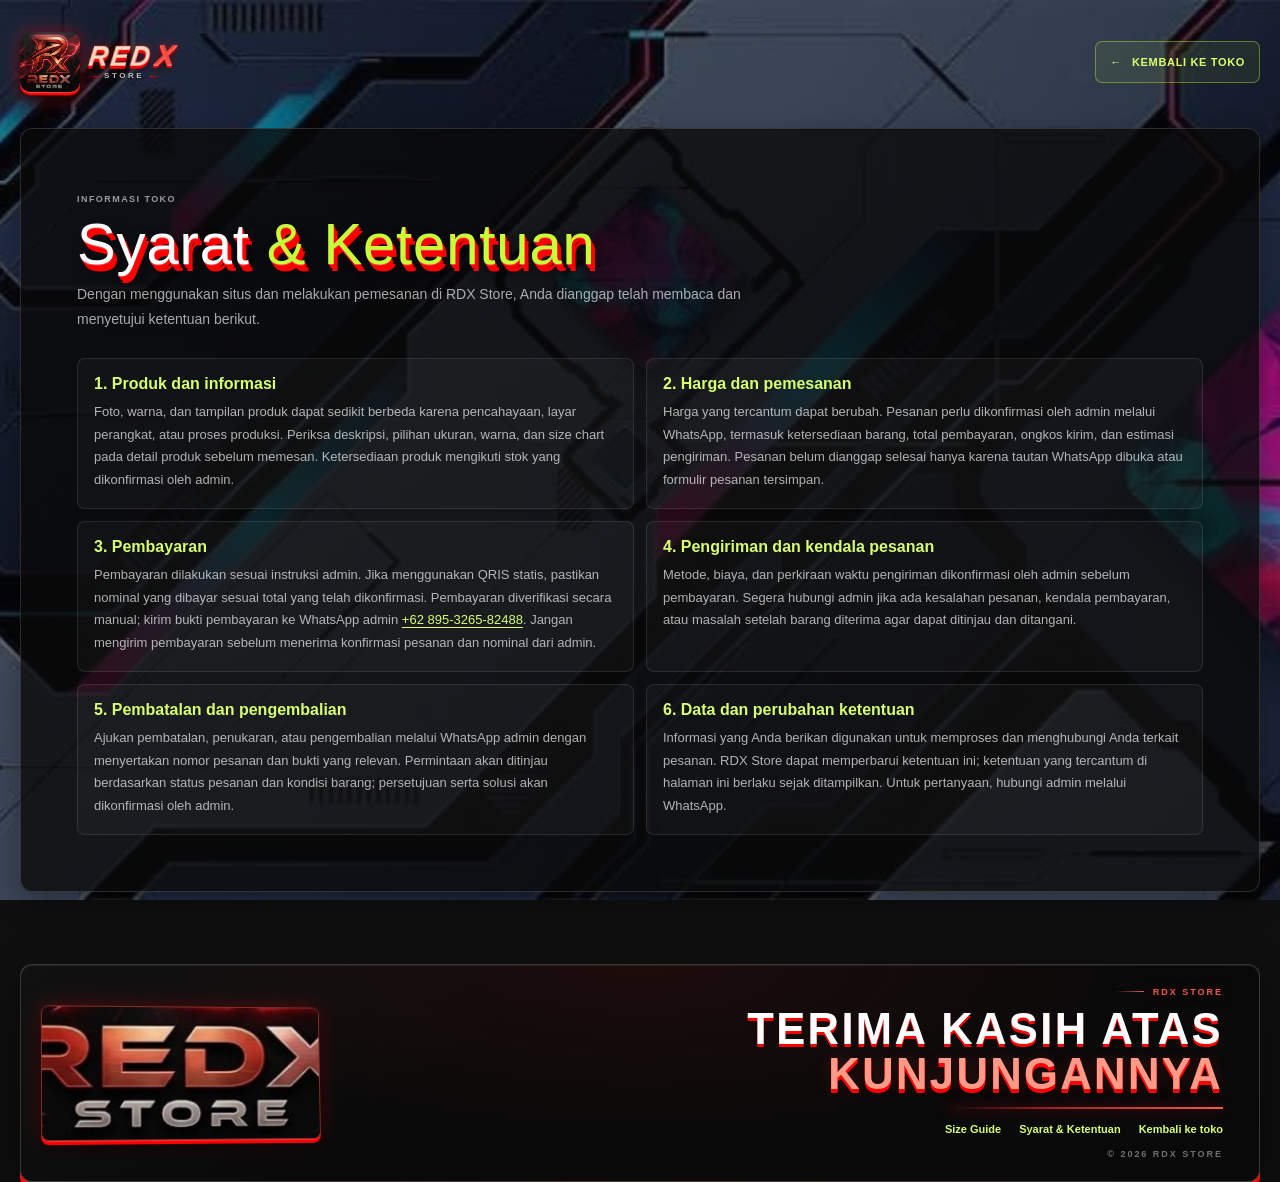
==== commit fd9ea332: "Sync local website pages" ====
--- a/terms.html
+++ b/terms.html
@@ -9,7 +9,12 @@
   <link rel="preconnect" href="https://fonts.googleapis.com">
   <link rel="preconnect" href="https://fonts.gstatic.com" crossorigin>
   <link href="https://fonts.googleapis.com/css2?family=Anton&family=Barlow+Condensed:wght@600;700;800;900&family=DM+Sans:wght@400;500;600;700&display=swap" rel="stylesheet">
-  <script>     if (/Android/i.test(navigator.userAgent)) {       document.documentElement.classList.add('android-motion-enabled');     }   </script>   <link rel="stylesheet" href="assets/css/style.css">
+  <script>
+    if (/Android/i.test(navigator.userAgent)) {
+      document.documentElement.classList.add('android-motion-enabled');
+    }
+  </script>
+  <link rel="stylesheet" href="assets/css/style.css">
 </head>
 <body class="terms-page-body">
   <header class="terms-page-header">
@@ -69,6 +74,7 @@
           </span>
         </h2>
         <nav class="footer-links" aria-label="Informasi toko">
+          <a href="size-guide.html">Size Guide</a>
           <a href="terms.html" aria-current="page">Syarat &amp; Ketentuan</a>
           <a href="index.html">Kembali ke toko</a>
         </nav>
